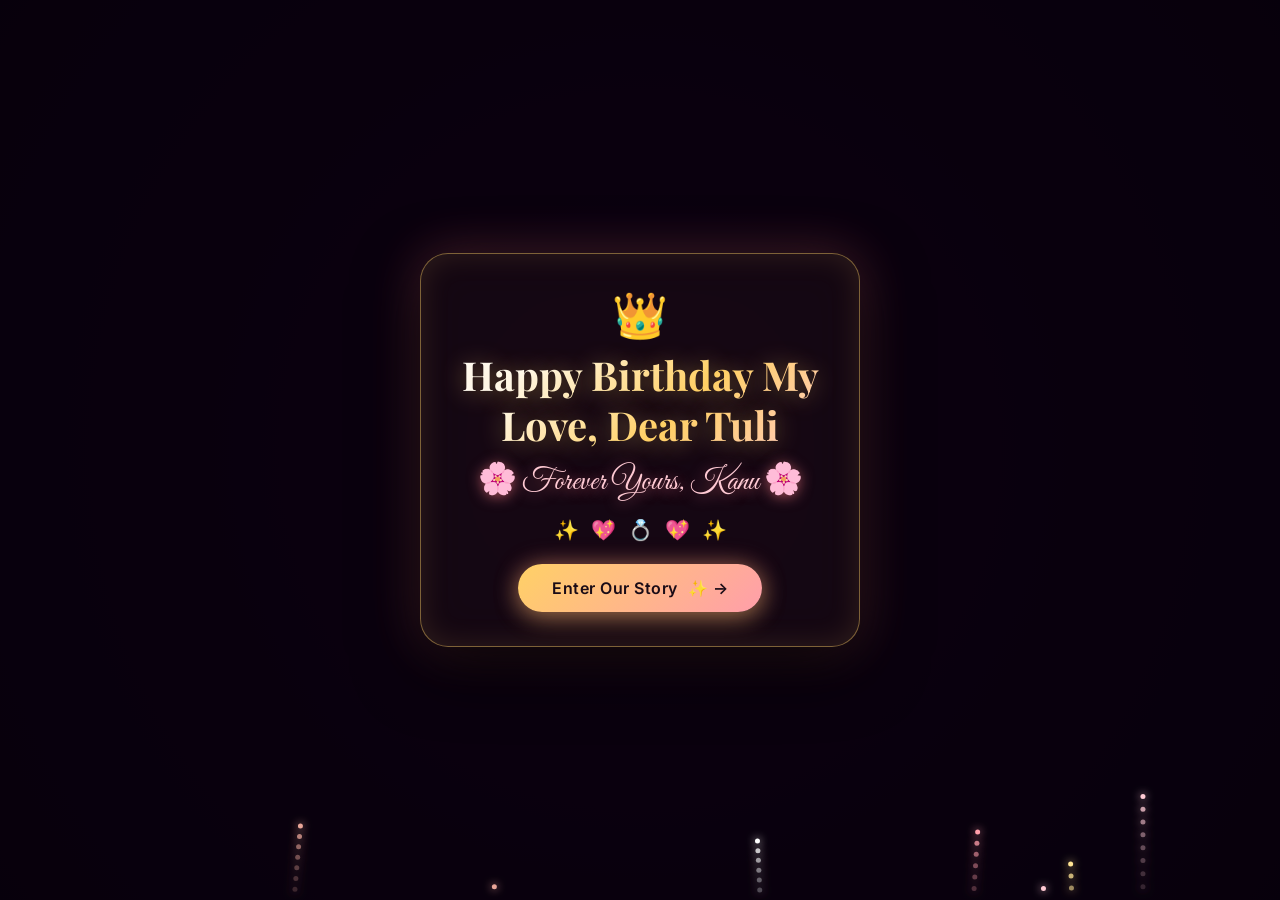
==== backup/latest_master_backup/index.html @ 22cd4eff "Complete luxury mobile-first birthday website for Tuli - Full-screen slides, face-aligned portraits," ====
<!DOCTYPE html>
<html lang="en">
<head>
  <meta charset="UTF-8" />
  <meta name="viewport" content="width=device-width, initial-scale=1.0, maximum-scale=1.0, user-scalable=no" />
  <title>Happy 24th Birthday, Tulsi! 💍✨ | Forever Yours, Kanu</title>
  <meta name="description" content="A royal, immersive celebration crafted with unconditional love by Kanu (Yogi) for his beautiful fiancée Tulsi (Tuli) on her 24th birthday." />

  <!-- Google Fonts: Editorial Luxury Typography -->
  <link rel="preconnect" href="https://fonts.googleapis.com" />
  <link rel="preconnect" href="https://fonts.gstatic.com" crossorigin />
  <link href="https://fonts.googleapis.com/css2?family=Cormorant+Garamond:ital,wght@0,400;0,600;0,700;1,400;1,600&family=Great+Vibes&family=Inter:wght@300;400;500;600;700&family=Playfair+Display:ital,wght@0,500;0,700;0,900;1,400;1,600&display=swap" rel="stylesheet" />

  <!-- Stylesheet -->
  <link rel="stylesheet" href="style.css" />
</head>
<body class="deck-mode">

  <!-- ===================================================================
       CINEMATIC FULL-SCREEN BACKGROUND PHOTO & VIGNETTE
       =================================================================== -->
  <div class="bg-fixed-backdrop" id="bgFixedBackdrop"></div>
  <div class="bg-vignette-overlay" aria-hidden="true"></div>

  <!-- ===================================================================
       CANVAS LAYERS: 3D WEBGL WORLD, AMBIENT ROSE PETALS & CONFETTI
       =================================================================== -->
  <canvas id="webglCanvas" aria-hidden="true"></canvas>
  <canvas id="ambientCanvas" aria-hidden="true"></canvas>
  <canvas id="confettiCanvas" aria-hidden="true"></canvas>

  <!-- ===================================================================
       FULL-SCREEN CINEMATIC INTRO: FIREWORKS, BALLOONS & BIRTHDAY MESSAGE
       (No touch interruption allowed during the grand animation)
       =================================================================== -->
  <div class="grand-intro-screen" id="grandIntroScreen">
    <canvas id="introFireworksCanvas" class="intro-fireworks-canvas"></canvas>
    
    <!-- Floating Soaring Fire Balloons -->
    <div class="intro-balloons-container" id="introBalloonsContainer"></div>

    <div class="intro-content-box" id="introContentBox">
      <div class="intro-crown-icon">👑</div>
      <h1 class="intro-main-title">Happy Birthday My Love, Dear Tuli</h1>
      <div class="intro-sub-title">🌸 Forever Yours, Kanu 🌸</div>
      <div class="intro-sparkle-row">
        <span>✨</span><span>💖</span><span>💍</span><span>💖</span><span>✨</span>
      </div>
      <button class="intro-enter-btn" id="introEnterBtn" title="Enter Our Love Story">
        <span>Enter Our Story</span>
        <span>✨ &rarr;</span>
      </button>
    </div>
  </div>

  <!-- Fluid Magnetic Cursor -->
  <div class="cursor-dot" id="cursorDot" aria-hidden="true"></div>
  <div class="cursor-ring" id="cursorRing" aria-hidden="true"></div>

  <!-- ===================================================================
       GLOBAL TOP BAR: BRANDING, MUSIC CONTROLLER & STORY PROGRESS
       =================================================================== -->
  <header class="luxury-top-bar">
    <!-- Story Progress Bar (Mobile & Desktop) -->
    <div class="story-progress-bar" id="storyProgressBar">
      <span class="story-segment active" data-index="0" title="Chapter 1"></span>
      <span class="story-segment" data-index="1" title="Chapter 2"></span>
      <span class="story-segment" data-index="2" title="Chapter 3"></span>
      <span class="story-segment" data-index="3" title="Chapter 4"></span>
      <span class="story-segment" data-index="4" title="Chapter 5"></span>
      <span class="story-segment" data-index="5" title="Chapter 6"></span>
      <span class="story-segment" data-index="6" title="Chapter 7"></span>
    </div>

    <div class="top-bar-left">
      <span class="royal-monogram">💍 T &bull; Y</span>
      <span class="top-bar-divider"></span>
      <span class="top-bar-title">Happy 24th Birthday, Tulsi</span>
    </div>

    <div class="top-bar-right">
      <!-- Music Pill Controller -->
      <button class="music-pill-btn" id="musicPillBtn" title="Play / Pause Birthday Melody" aria-label="Toggle background music">
        <span class="music-note-icon">🎵</span>
        <span class="music-pill-text" id="musicStatusText">Birthday Melody</span>
        <div class="sound-wave-bars" id="soundWaveBars">
          <span></span><span></span><span></span><span></span>
        </div>
      </button>
    </div>
  </header>

  <!-- ===================================================================
       DISCRETE DECK SLIDES (1 PAGE AT A TIME - AWWWARDS ARCHITECTURE)
       =================================================================== -->
  <main class="deck-viewport" id="deckViewport">

    <!-- ===============================================================
         SLIDE 1: 🌸 THE ROYAL BIRTHDAY ENTRANCE (HERO)
         =============================================================== -->
    <section class="deck-slide active" id="slide1" data-slide="0">

      <!-- Slide Main Card Container -->
      <div class="slide-content-card hero-card">
        
        <!-- Header Tag & Progress -->
        <div class="card-header-badge-row">
          <span class="chapter-tag">Chapter 01 &bull; Royal Entrance</span>
          <div class="balloon-progress-badge" id="balloonProgressBadge" title="Tap to see collected love notes">
            <span>🎈</span>
            <span id="balloonProgressLabel">Kanu's Secret Notes: <strong>0 / 6</strong></span>
          </div>
        </div>

        <!-- Big Editorial Headline -->
        <div class="hero-header-box">
          <h1 class="hero-title">
            Happy 24th Birthday, <span class="shimmer-text">Tulsi</span>!
          </h1>
          <div class="hero-cursive-subtitle">
            To My Beautiful Fiancée &bull; Forever Yours, Kanu 🌸
          </div>
        </div>

        <!-- Hero Split Grid -->
        <div class="hero-split-grid">
          <!-- Left Column: Visual Showcase (Royal Arched Portrait) -->
          <div class="hero-visual-column">
            <div class="royal-arch-showcase">
              <div class="royal-arch-aura"></div>
              <div class="royal-arch-frame" id="heroArchFrame" title="Tap to switch portrait">
                <img src="images/Engagment (2).jpeg" alt="Tulsi &amp; Yogi Engagement" class="royal-arch-img" id="heroArchImg" />
                <div class="royal-arch-sheen"></div>
                <div class="royal-arch-plaque">
                  <span class="arch-plaque-icon">💍</span>
                  <div class="arch-plaque-text">
                    <span class="arch-plaque-title" id="archPlaqueTitle">Two Souls, One Ring</span>
                    <span class="arch-plaque-sub" id="archPlaqueSub">Kanu &amp; Tuli &bull; Sacred Vow</span>
                  </div>
                </div>
              </div>
              <div class="hero-portrait-tabs" id="heroPortraitTabs">
                <button class="hero-ptab active" data-src="images/Engagment (2).jpeg" data-title="Two Souls, One Ring" data-sub="Kanu &amp; Tuli &bull; Sacred Vow">💍 The Ring</button>
                <button class="hero-ptab" data-src="images/Engagment.jpeg" data-title="The Moment She Said YES" data-sub="Sacred Vow &bull; Engagement">✨ Proposal</button>
                <button class="hero-ptab" data-src="images/_RRF6428-web.jpg" data-title="Queen of My Universe" data-sub="Tulsi &bull; Birthday Girl">👑 Queen Tuli</button>
              </div>
            </div>
          </div>

          <!-- Right Column: 6 Interactive Pop Balloons & Concise Dedication -->
          <div class="hero-text-column">
            <!-- 🎈 KANU'S 6 INTERACTIVE POP BALLOONS -->
            <div class="hero-balloons-showcase" id="heroBalloonsShowcase">
              <div class="balloons-banner-title">
                <span class="sparkle-star">✨</span>
                <span class="balloons-title-text">🎈 Tap Balloons to Reveal Kanu's Notes! 🎈</span>
                <span class="sparkle-star">✨</span>
              </div>
              
              <div class="balloons-deck-row" id="balloonsDeckRow">
                <div class="floating-balloon balloon-c1" data-id="1" data-msg="Bov Badhu love you bacchudi ❤️" title="Tap to pop balloon 1!">
                  <div class="balloon-body">
                    <span class="balloon-inner-icon">💖</span>
                    <span class="balloon-num">1</span>
                  </div>
                  <div class="balloon-knot"></div>
                  <div class="balloon-string"></div>
                  <span class="balloon-pop-tip">POP 🎈</span>
                </div>

                <div class="floating-balloon balloon-c2" data-id="2" data-msg="You are so special to me, my sweetest angel ✨" title="Tap to pop balloon 2!">
                  <div class="balloon-body">
                    <span class="balloon-inner-icon">✨</span>
                    <span class="balloon-num">2</span>
                  </div>
                  <div class="balloon-knot"></div>
                  <div class="balloon-string"></div>
                  <span class="balloon-pop-tip">POP 🎈</span>
                </div>

                <div class="floating-balloon balloon-c3" data-id="3" data-msg="My future wife, my greatest dream come true 💍" title="Tap to pop balloon 3!">
                  <div class="balloon-body">
                    <span class="balloon-inner-icon">💍</span>
                    <span class="balloon-num">3</span>
                  </div>
                  <div class="balloon-knot"></div>
                  <div class="balloon-string"></div>
                  <span class="balloon-pop-tip">POP 🎈</span>
                </div>

                <div class="floating-balloon balloon-c4" data-id="4" data-msg="Your smile is the most beautiful thing in the universe 🌸" title="Tap to pop balloon 4!">
                  <div class="balloon-body">
                    <span class="balloon-inner-icon">🌸</span>
                    <span class="balloon-num">4</span>
                  </div>
                  <div class="balloon-knot"></div>
                  <div class="balloon-string"></div>
                  <span class="balloon-pop-tip">POP 🎈</span>
                </div>

                <div class="floating-balloon balloon-c5" data-id="5" data-msg="Always by your side, holding your hand forever 🤝" title="Tap to pop balloon 5!">
                  <div class="balloon-body">
                    <span class="balloon-inner-icon">🤝</span>
                    <span class="balloon-num">5</span>
                  </div>
                  <div class="balloon-knot"></div>
                  <div class="balloon-string"></div>
                  <span class="balloon-pop-tip">POP 🎈</span>
                </div>

                <div class="floating-balloon balloon-c6" data-id="6" data-msg="Happy 24th Birthday my princess Tuli, forever yours Kanu 👑💖" title="Tap to pop balloon 6!">
                  <div class="balloon-body">
                    <span class="balloon-inner-icon">🎂</span>
                    <span class="balloon-num">6</span>
                  </div>
                  <div class="balloon-knot"></div>
                  <div class="balloon-string"></div>
                  <span class="balloon-pop-tip">POP 🎈</span>
                </div>
              </div>
            </div>

            <div class="hero-royal-pill">
              <span>👑 Celebrating 24 Radiant Years with Kanu ✨</span>
            </div>

            <!-- Single Clean Action Button -->
            <div class="hero-button-row">
              <button class="btn-primary-glow" id="startStoryBtn" data-goto="1">
                <span>Begin Our Journey</span>
                <span>🎬 &rarr;</span>
              </button>
            </div>
          </div>
        </div>

      </div>
    </section>

    <!-- ===============================================================
         SLIDE 2: 🎬 CINEMATIC LOVE REEL ("MUST WATCH")
         =============================================================== -->
    <section class="deck-slide" id="slide2" data-slide="1">
      <div class="slide-content-card cinema-card">
        
        <div class="card-header-badge-row">
          <span class="chapter-tag">Chapter 02 &bull; Must Watch</span>
          <span class="card-sub-tag">❤️ Special Film for Tuli</span>
        </div>

        <div class="cinema-header-box">
          <h2 class="section-title">Our Moments 🎬</h2>
          <div class="section-subtitle">A journey of two souls becoming one home</div>
        </div>

        <!-- Widescreen Cinema Reel Display -->
        <div class="cinema-projector">
          <!-- Story Progress Segments -->
          <div class="cinema-segments" id="cinemaSegments"></div>

          <!-- Slide Visual & Overlay -->
          <div class="cinema-screen" id="cinemaScreen">
            <img src="images/Engagment.jpeg" alt="Cinematic moment" class="cinema-img" id="cinemaImg" />
            <div class="cinema-overlay">
              <div class="cinema-tag" id="cinemaTag">Chapter I • The Sacred Promise 💍</div>
              <h3 class="cinema-headline" id="cinemaHeading">The Moment She Said YES!</h3>
              <p class="cinema-caption" id="cinemaDesc">The moment she said YES to forever.</p>
            </div>
            <!-- Click zones for skip -->
            <div class="cinema-click-zone left" id="cinemaPrevZone" title="Previous photo"></div>
            <div class="cinema-click-zone right" id="cinemaNextZone" title="Next photo"></div>
          </div>

          <!-- Reel Bottom Controls -->
          <div class="cinema-controls">
            <button class="cinema-btn" id="cinemaPrevBtn" aria-label="Previous">&larr; Previous</button>
            <button class="cinema-btn play-btn" id="cinemaPlayBtn">▶ Play</button>
            <button class="cinema-btn" id="cinemaNextBtn" aria-label="Next">Next &rarr;</button>
          </div>
        </div>

        <div style="margin-top: 18px; text-align: center;">
          <button class="btn-primary-glow" data-goto="2">
            <span>Continue to The Sacred Vow</span>
            <span>💍 &rarr;</span>
          </button>
        </div>

      </div>
    </section>

    <!-- ===============================================================
         SLIDE 3: 💍 THE SACRED VOW & PROPOSAL
         =============================================================== -->
    <section class="deck-slide" id="slide3" data-slide="2">
      <div class="slide-content-card vow-card">
        
        <div class="card-header-badge-row">
          <span class="chapter-tag">Chapter 03 &bull; The Sacred Vow</span>
          <span class="card-sub-tag">💍 Eternal Promise</span>
        </div>

        <div class="vow-split-grid">
          <!-- Left Column: Story Prose -->
          <div class="vow-story-col">
            <h2 class="section-title">A Sacred Vow 💍</h2>
            <div class="section-subtitle">Written for my future wife</div>
            
            <p class="vow-prose">
              The day I slid that ring onto your finger was my solemn promise to love, protect, and cherish you through all of eternity.
            </p>

            <div class="vow-quote-pill">
              &ldquo;Two souls, one heart. Soon my wife.&rdquo;
            </div>

            <div style="margin-top: 22px;">
              <button class="btn-primary-glow" data-goto="3">
                <span>Explore 39 Curated Memories</span>
                <span>📸 &rarr;</span>
              </button>
            </div>
          </div>

          <!-- Right Column: Highlight Card -->
          <div class="vow-visual-col">
            <div class="vow-photo-frame">
              <img src="images/Engagment (2).jpeg" alt="Engagement ring vow" class="vow-img" />
              <div class="vow-stamp-seal">💍</div>
              <div class="vow-badge-text">Forever Sealed &bull; Yogi &amp; Tulsi</div>
            </div>
          </div>
        </div>

      </div>
    </section>

    <!-- ===============================================================
         SLIDE 4: 📸 OUR CURATED POLAROID ALBUM (EXACT VERIFIED PHOTOS)
         =============================================================== -->
    <section class="deck-slide" id="slide4" data-slide="3">
      <div class="slide-content-card gallery-card">
        
        <div class="card-header-badge-row">
          <span class="chapter-tag">Chapter 04 &bull; Treasured Memories</span>
          <span class="card-sub-tag">📸 39 Beautiful Moments</span>
        </div>

        <div class="gallery-header-box">
          <h2 class="section-title">A Lifetime of Smiles With You 💕</h2>
          <div class="section-subtitle">Every candid giggle, sunset walk, and cozy date captured forever</div>
        </div>

        <!-- Filter Pills -->
        <div class="gallery-filter-tabs">
          <button class="gallery-tab active" data-filter="all">All Memories (39)</button>
          <button class="gallery-tab" data-filter="engagement">Engagement 💍 (2)</button>
          <button class="gallery-tab" data-filter="dates">Dates ☕ (7)</button>
          <button class="gallery-tab" data-filter="photoshoot">Portraits 👑 (8)</button>
          <button class="gallery-tab" data-filter="candids">Candids 🌸 (22)</button>
        </div>

        <!-- Masonry Grid with Custom Sleek Scrollbar -->
        <div class="polaroid-deck-grid" id="polaroidDeckGrid">
          <!-- Dynamically populated by JS from verified photo dataset -->
        </div>

        <div style="margin-top: 18px; text-align: center;">
          <button class="btn-primary-glow" data-goto="4">
            <span>24 Reasons Why I Love You</span>
            <span>💖 &rarr;</span>
          </button>
        </div>

      </div>
    </section>

    <!-- ===============================================================
         SLIDE 5: 💖 24 REASONS WHY I LOVE YOU (INTERACTIVE DECK)
         =============================================================== -->
    <section class="deck-slide" id="slide5" data-slide="4">
      <div class="slide-content-card reasons-card">
        
        <div class="card-header-badge-row">
          <span class="chapter-tag">Chapter 05 &bull; 24 Reasons</span>
          <span class="card-sub-tag">💖 One For Every Year</span>
        </div>

        <div class="reasons-header-box">
          <h2 class="section-title">24 Reasons Why I Adore You, Tulsi 🌸</h2>
          <div class="section-subtitle">Swipe or tap to explore each sweet reason</div>
        </div>

        <!-- Interactive 3D Card Stack -->
        <div class="reason-card-container">
          <div class="reason-flip-card" id="reasonFlipCard">
            <div class="reason-card-inner">
              <div class="reason-counter-pill" id="reasonCounterPill">Reason 01 / 24</div>
              <div class="reason-icon-display" id="reasonIconDisplay">🌸</div>
              <h3 class="reason-title-display" id="reasonTitleDisplay">Your Pure, Radiant Heart</h3>
              <p class="reason-desc-display" id="reasonDescDisplay">
                The way you care for the people around you with zero pretension and pure kindness melts me completely every single day.
              </p>
              <div class="reason-quote-footer" id="reasonQuoteFooter">— Kanu loves this about you ❤️</div>
            </div>
          </div>
        </div>

        <!-- Card Deck Controls -->
        <div class="reason-nav-row">
          <button class="cinema-btn" id="prevReasonBtn">&larr; Previous Reason</button>
          <div class="reason-dots-track" id="reasonDotsTrack"></div>
          <button class="cinema-btn" id="nextReasonBtn">Next Reason &rarr;</button>
        </div>

        <div style="margin-top: 18px; text-align: center;">
          <button class="btn-primary-glow" data-goto="5">
            <span>Make a Birthday Wish</span>
            <span>🎂 &rarr;</span>
          </button>
        </div>

      </div>
    </section>

    <!-- ===============================================================
         SLIDE 6: 🎂 BIRTHDAY TRADITION & MAKE A WISH
         =============================================================== -->
    <section class="deck-slide" id="slide6" data-slide="5">
      <div class="slide-content-card cake-card">
        
        <div class="card-header-badge-row">
          <span class="chapter-tag">Chapter 06 &bull; Birthday Tradition</span>
          <span class="card-sub-tag">🎂 Make A Wish</span>
        </div>

        <div class="cake-header-box">
          <h2 class="section-title">Make a Birthday Wish, Tuli! 🎂✨</h2>
          <div class="section-subtitle">Close your eyes, make the sweetest wish in your heart, and tap the candles to blow them out!</div>
        </div>

        <!-- Interactive Royal Illustrated 3D Birthday Cake -->
        <div class="cake-interactive-stage" id="cakeStage" title="Tap candles to blow them out!">
          <svg viewBox="0 0 280 260" class="royal-cake-svg">
            <defs>
              <linearGradient id="goldPlateGrad" x1="0%" y1="0%" x2="100%" y2="0%">
                <stop offset="0%" stop-color="#C59B27"/>
                <stop offset="50%" stop-color="#FFD166"/>
                <stop offset="100%" stop-color="#C59B27"/>
              </linearGradient>
              <linearGradient id="tierBottomGrad" x1="0%" y1="0%" x2="0%" y2="100%">
                <stop offset="0%" stop-color="#FFCAD4"/>
                <stop offset="20%" stop-color="#FF9EAA"/>
                <stop offset="100%" stop-color="#FF7B89"/>
              </linearGradient>
              <linearGradient id="tierTopGrad" x1="0%" y1="0%" x2="0%" y2="100%">
                <stop offset="0%" stop-color="#FFFDF9"/>
                <stop offset="30%" stop-color="#FFF0EB"/>
                <stop offset="100%" stop-color="#FFCAD4"/>
              </linearGradient>
              <radialGradient id="candleGlow" cx="50%" cy="50%" r="50%">
                <stop offset="0%" stop-color="#FFD166" stop-opacity="1"/>
                <stop offset="50%" stop-color="#FF7B89" stop-opacity="0.6"/>
                <stop offset="100%" stop-color="#FF7B89" stop-opacity="0"/>
              </radialGradient>
              <linearGradient id="flameGrad" x1="0%" y1="100%" x2="0%" y2="0%">
                <stop offset="0%" stop-color="#D92E4E"/>
                <stop offset="40%" stop-color="#FF7B89"/>
                <stop offset="80%" stop-color="#FFD166"/>
                <stop offset="100%" stop-color="#FFF"/>
              </linearGradient>
            </defs>

            <!-- Golden Serving Platter (Bottom) -->
            <ellipse cx="140" cy="235" rx="125" ry="18" fill="url(#goldPlateGrad)"/>
            <ellipse cx="140" cy="232" rx="118" ry="14" fill="#FFE494"/>
            <ellipse cx="140" cy="230" rx="115" ry="12" fill="#E6BA38"/>

            <!-- Bottom Tier Shadow & Cylinder Body -->
            <path d="M45,170 C45,185 85,200 140,200 C195,200 235,185 235,170 L235,215 C235,228 195,238 140,238 C85,238 45,228 45,215 Z" fill="#D95C6B"/>
            <path d="M45,160 C45,175 85,190 140,190 C195,190 235,175 235,160 L235,210 C235,225 195,235 140,235 C85,235 45,225 45,210 Z" fill="url(#tierBottomGrad)"/>
            <ellipse cx="140" cy="160" rx="95" ry="22" fill="#FFE5DA"/>

            <!-- Bottom Tier Cream Drips & Gold Pearls -->
            <path d="M45,165 Q60,185 75,165 Q90,190 105,165 Q125,195 140,165 Q155,195 175,165 Q190,190 205,165 Q220,185 235,165" fill="none" stroke="#FFF" stroke-width="4" stroke-linecap="round"/>
            <circle cx="55" cy="180" r="3" fill="#FFD166"/>
            <circle cx="85" cy="188" r="3" fill="#FFD166"/>
            <circle cx="115" cy="192" r="3" fill="#FFD166"/>
            <circle cx="140" cy="194" r="3.5" fill="#FFD166"/>
            <circle cx="165" cy="192" r="3" fill="#FFD166"/>
            <circle cx="195" cy="188" r="3" fill="#FFD166"/>
            <circle cx="225" cy="180" r="3" fill="#FFD166"/>

            <!-- Top Tier Body -->
            <path d="M75,105 C75,118 104,130 140,130 C176,130 205,118 205,105 L205,150 C205,162 176,172 140,172 C104,172 75,162 75,150 Z" fill="#E8A598"/>
            <path d="M75,95 C75,108 104,120 140,120 C176,120 205,108 205,95 L205,145 C205,158 176,168 140,168 C104,168 75,158 75,145 Z" fill="url(#tierTopGrad)"/>
            <ellipse cx="140" cy="95" rx="65" ry="18" fill="#FFFDF9"/>

            <!-- Top Tier Cream Frosting Drips -->
            <path d="M75,100 Q90,118 105,100 Q120,122 140,100 Q160,122 175,100 Q190,118 205,100" fill="none" stroke="#FF7B89" stroke-width="3" stroke-linecap="round"/>

            <!-- Strawberries & Roses on Top -->
            <circle cx="105" cy="92" r="6" fill="#D92E4E"/>
            <circle cx="175" cy="92" r="6" fill="#D92E4E"/>
            <circle cx="140" cy="96" r="7" fill="#FF7B89"/>

            <!-- 3 Glowing Candles -->
            <!-- Left Candle -->
            <rect x="105" y="48" width="8" height="42" rx="3" fill="#FFE5DA" stroke="#FF7B89" stroke-width="1"/>
            <path d="M106,58 L112,54 M106,68 L112,64 M106,78 L112,74" stroke="#FF7B89" stroke-width="1.5"/>
            <line x1="109" y1="48" x2="109" y2="40" stroke="#333" stroke-width="1.5"/>

            <!-- Middle Candle -->
            <rect x="136" y="42" width="8" height="48" rx="3" fill="#FFE5DA" stroke="#FFD166" stroke-width="1"/>
            <path d="M137,54 L143,50 M137,64 L143,60 M137,74 L143,70 M137,84 L143,80" stroke="#FFD166" stroke-width="1.5"/>
            <line x1="140" y1="42" x2="140" y2="34" stroke="#333" stroke-width="1.5"/>

            <!-- Right Candle -->
            <rect x="167" y="48" width="8" height="42" rx="3" fill="#FFE5DA" stroke="#FF7B89" stroke-width="1"/>
            <path d="M168,58 L174,54 M168,68 L174,64 M168,78 L174,74" stroke="#FF7B89" stroke-width="1.5"/>
            <line x1="171" y1="48" x2="171" y2="40" stroke="#333" stroke-width="1.5"/>

            <!-- Flickering Candle Flames with Golden Halos -->
            <g class="candle-flame-group" id="flame1">
              <ellipse cx="109" cy="28" rx="14" ry="18" fill="url(#candleGlow)"/>
              <path d="M109,14 C115,24 117,30 115,35 C113,40 105,40 103,35 C101,30 105,24 109,14 Z" fill="url(#flameGrad)"/>
              <ellipse cx="109" cy="33" rx="2.5" ry="4" fill="#FFF"/>
            </g>

            <g class="candle-flame-group" id="flame2">
              <ellipse cx="140" cy="22" rx="16" ry="20" fill="url(#candleGlow)"/>
              <path d="M140,6 C147,17 149,24 147,29 C145,34 135,34 133,29 C131,24 135,17 140,6 Z" fill="url(#flameGrad)"/>
              <ellipse cx="140" cy="27" rx="3" ry="5" fill="#FFF"/>
            </g>

            <g class="candle-flame-group" id="flame3">
              <ellipse cx="171" cy="28" rx="14" ry="18" fill="url(#candleGlow)"/>
              <path d="M171,14 C177,24 179,30 177,35 C175,40 167,40 165,35 C163,30 167,24 171,14 Z" fill="url(#flameGrad)"/>
              <ellipse cx="171" cy="33" rx="2.5" ry="4" fill="#FFF"/>
            </g>
          </svg>
        </div>

        <!-- Unlocked Wish Banner -->
        <div class="wish-reveal-box" id="wishRevealBox">
          <h3 class="wish-congrats-title">🎉 HAPPY 24TH BIRTHDAY, MY PRINCESS! 🎉</h3>
          <p class="wish-congrats-text">
            May every dream, prayer, and secret wish you made today blossom into reality. Kanu will be standing right by your side celebrating every step of your journey! 🌟💖
          </p>
          <div style="margin-top: 14px; text-align: center;">
            <button class="btn-royal-rose" id="relightCandlesBtn" title="Relight the candles to make another wish!">
              <span>✨ Relight Candles &amp; Make Another Wish 🎂</span>
            </button>
          </div>
        </div>

        <div style="margin-top: 24px; text-align: center;">
          <button class="btn-primary-glow" data-goto="6">
            <span>Read Kanu's Personal Letter &rarr;</span>
          </button>
        </div>

      </div>
    </section>

    <!-- ===============================================================
         SLIDE 7: 💌 THE ROYAL WAX-SEALED LETTER
         =============================================================== -->
    <section class="deck-slide" id="slide7" data-slide="6">
      <div class="slide-content-card letter-card">
        
        <div class="card-header-badge-row">
          <span class="chapter-tag">Chapter 07 &bull; Forever Love</span>
          <span class="card-sub-tag">💍 Sealed for Tulsi</span>
        </div>

        <!-- Royal Interactive 3D Envelope Wrapper -->
        <div class="royal-envelope-stage" id="royalEnvelopeStage">
          
          <!-- Closed Envelope with Wax Seal -->
          <div class="envelope-sealed-view" id="envelopeSealedView">
            <div class="envelope-pocket">
              <div class="envelope-top-flap"></div>
              <div class="wax-seal-button" id="waxSealButton" title="Tap seal to open Kanu's letter!">
                <span class="wax-ring-icon">💍</span>
              </div>
            </div>
            <h3 class="envelope-hint-title">A Sealed Royal Letter From Kanu</h3>
            <div class="envelope-hint-sub">For My Sweetest Tulsi (Tuli) 🌸</div>
            <p class="envelope-hint-cta">✨ Tap the Wax Seal to Open &amp; Unfold ✨</p>
          </div>

          <!-- Unfolded Letter Parchment -->
          <div class="envelope-unfolded-view" id="envelopeUnfoldedView">
            <div class="letter-parchment-sheet">
              <div class="parchment-stamp">💍</div>

              <h2 class="parchment-salutation">My Dearest Tuli (My Future Wife), 🌸</h2>

              <div class="parchment-body">
                <p>
                  Today, on your <strong>24th birthday</strong>, my heart overflows with gratitude. From the quiet smiles we share to the late-night talks that make hours feel like minutes—loving you is the sweetest blessing of my life.
                </p>
                <p>
                  Calling you my <strong>fiancée</strong> and soon my wife is my greatest joy. I promise to protect your smile, cherish your heart, and walk beside you through every sunrise of this life.
                </p>
                <p>
                  May this 24th year bring you boundless happiness, peace, and every bit of magic your beautiful soul deserves.
                </p>
              </div>

              <div class="parchment-sign-off">Forever &amp; unconditionally yours,</div>
              <div class="parchment-signature">Your Kanu ❤️ (Yogi)</div>

              <!-- Interactive Actions inside Letter -->
              <div class="letter-actions-dock">
                <button class="btn-royal-kisses" id="sendKissesBtn">
                  <span>Send Love &amp; Kisses to Kanu</span>
                  <span>💋💖</span>
                </button>
                <div class="kisses-tally" id="kissesTally">Tap to send sweet kisses to Kanu!</div>
              </div>

              <div style="margin-top: 18px; text-align: center;">
                <button class="btn-reseal-ghost" id="resealEnvelopeBtn">
                  <span>💌 Close &amp; Re-seal in Envelope</span>
                </button>
              </div>
            </div>

            <!-- Sleek Footer Tribute -->
            <footer class="letter-footer-quote">
              <div class="quote-cursive">"In a sea of people, my eyes will always search for you."</div>
              <p class="quote-author">Crafted with unconditional love by <strong>Kanu (Yogi)</strong> for his precious fiancée <strong>Tuli (Tulsi)</strong> 💍❤️</p>
            </footer>
          </div>

        </div>

      </div>
    </section>

  </main>

  <!-- ===================================================================
       FLOATING NAVIGATION DOCK (CENTERED, NON-OVERLAPPING)
       =================================================================== -->
  <nav class="luxury-nav-dock" id="luxuryNavDock" aria-label="Slide navigation">
    <button class="nav-dock-arrow" id="navPrevBtn" aria-label="Previous chapter">&#10094;</button>
    <div class="nav-dock-center">
      <span class="nav-dock-chapter-pill" id="navChapterPill">Chapter 01 &bull; Royal Entrance</span>
      <div class="nav-dock-dots" id="navDockDots">
        <span class="dock-dot active" data-index="0" title="Chapter 1"></span>
        <span class="dock-dot" data-index="1" title="Chapter 2"></span>
        <span class="dock-dot" data-index="2" title="Chapter 3"></span>
        <span class="dock-dot" data-index="3" title="Chapter 4"></span>
        <span class="dock-dot" data-index="4" title="Chapter 5"></span>
        <span class="dock-dot" data-index="5" title="Chapter 6"></span>
        <span class="dock-dot" data-index="6" title="Chapter 7"></span>
      </div>
    </div>
    <button class="plushie-dock-cuddle-btn" id="plushieCuddleBtn" title="Make Kanu Bear &amp; Tuli Bunny cuddle!">
      <span>🧸 Hug 🐰</span>
    </button>
    <button class="nav-dock-arrow" id="navNextBtn" aria-label="Next chapter">&#10095;</button>
  </nav>

  <!-- ===================================================================
       ADORABLE ANIMATED PLUSHIES: KANU BEAR 🧸 & TULI BUNNY 🐰
       (Cleanly placed in bottom-left and bottom-right corners - zero dock overlap)
       =================================================================== -->
  <aside class="plushies-dock" id="plushiesDock" aria-label="Teddy plushie companions">
    
    <!-- Kanu Bear (Left Corner) -->
    <div class="plushie-corner left-corner" id="plushieKanu" title="Tap Kanu Bear for love hugs! 🧸">
      <div class="plushie-speech-box" id="kanuSpeech">Bov Badhu love you bacchudi! 🧸❤️</div>
      <div class="plushie-svg-container">
        <svg viewBox="0 0 100 100" class="plushie-svg">
          <defs>
            <radialGradient id="bearSkin" cx="40%" cy="35%" r="60%">
              <stop offset="0%" stop-color="#E5AF78"/>
              <stop offset="70%" stop-color="#C58548"/>
              <stop offset="100%" stop-color="#995D28"/>
            </radialGradient>
            <radialGradient id="bearMuzzle" cx="50%" cy="40%" r="50%">
              <stop offset="0%" stop-color="#FFF3E0"/>
              <stop offset="100%" stop-color="#F5D6B4"/>
            </radialGradient>
            <radialGradient id="bearHeart" cx="35%" cy="35%" r="65%">
              <stop offset="0%" stop-color="#FF7B89"/>
              <stop offset="100%" stop-color="#D92E4E"/>
            </radialGradient>
          </defs>
          <circle cx="28" cy="24" r="14" fill="url(#bearSkin)"/>
          <circle cx="28" cy="24" r="8" fill="#FFCAD4"/>
          <circle cx="72" cy="24" r="14" fill="url(#bearSkin)"/>
          <circle cx="72" cy="24" r="8" fill="#FFCAD4"/>
          <ellipse cx="50" cy="74" rx="28" ry="24" fill="url(#bearSkin)"/>
          <ellipse cx="50" cy="74" rx="18" ry="16" fill="#FCE8D5"/>
          <circle cx="50" cy="45" r="28" fill="url(#bearSkin)"/>
          <ellipse cx="32" cy="52" rx="5" ry="3" fill="#FF7B89" opacity="0.6"/>
          <ellipse cx="68" cy="52" rx="5" ry="3" fill="#FF7B89" opacity="0.6"/>
          <ellipse cx="50" cy="54" rx="14" ry="10" fill="url(#bearMuzzle)"/>
          <polygon points="50,48 45,53 55,53" fill="#4A2E18"/>
          <path d="M47,54 Q50,58 53,54" stroke="#4A2E18" stroke-width="2" fill="none" stroke-linecap="round"/>
          <circle cx="38" cy="42" r="4" fill="#2B180A"/>
          <circle cx="36.5" cy="40.5" r="1.5" fill="#FFF"/>
          <circle cx="62" cy="42" r="4" fill="#2B180A"/>
          <circle cx="60.5" cy="40.5" r="1.5" fill="#FFF"/>
          <!-- Bowtie -->
          <polygon points="43,65 50,67 43,69" fill="#E63946"/>
          <polygon points="57,65 50,67 57,69" fill="#E63946"/>
          <circle cx="50" cy="67" r="3" fill="#B81D2E"/>
          <!-- Paws Holding Heart -->
          <circle cx="34" cy="75" r="7" fill="url(#bearSkin)"/>
          <circle cx="66" cy="75" r="7" fill="url(#bearSkin)"/>
          <path d="M50,70 C47,66 42,66 42,70 C42,74 50,78 50,78 C50,78 58,74 58,70 C58,66 53,66 50,70 Z" fill="url(#bearHeart)"/>
        </svg>
      </div>
      <div class="plushie-tag">🧸 Kanu Bear</div>
    </div>

    <!-- Tuli Bunny (Right Corner) -->
    <div class="plushie-corner right-corner" id="plushieTuli" title="Tap Tuli Bunny for flower giggles! 🐰">
      <div class="plushie-speech-box" id="tuliSpeech">My sweetest Kanu! 🐰🌸</div>
      <div class="plushie-svg-container">
        <svg viewBox="0 0 100 100" class="plushie-svg">
          <defs>
            <radialGradient id="bunnySkin" cx="40%" cy="35%" r="60%">
              <stop offset="0%" stop-color="#FFF6F8"/>
              <stop offset="80%" stop-color="#FFE4EB"/>
              <stop offset="100%" stop-color="#F7C5D2"/>
            </radialGradient>
            <radialGradient id="bunnyEar" cx="50%" cy="30%" r="60%">
              <stop offset="0%" stop-color="#FFCAD4"/>
              <stop offset="100%" stop-color="#F28B9F"/>
            </radialGradient>
          </defs>
          <ellipse cx="36" cy="18" rx="8" ry="20" fill="url(#bunnySkin)" transform="rotate(-10 36 18)"/>
          <ellipse cx="36" cy="18" rx="4.5" ry="14" fill="url(#bunnyEar)" transform="rotate(-10 36 18)"/>
          <ellipse cx="64" cy="18" rx="8" ry="20" fill="url(#bunnySkin)" transform="rotate(10 64 18)"/>
          <ellipse cx="64" cy="18" rx="4.5" ry="14" fill="url(#bunnyEar)" transform="rotate(10 64 18)"/>
          <!-- Daisy Flower Crown -->
          <circle cx="50" cy="27" r="4" fill="#FFD166"/>
          <circle cx="45" cy="26" r="3" fill="#FFF"/>
          <circle cx="55" cy="26" r="3" fill="#FFF"/>
          <circle cx="48" cy="23" r="3" fill="#FFF"/>
          <circle cx="52" cy="23" r="3" fill="#FFF"/>
          <ellipse cx="50" cy="75" rx="26" ry="22" fill="url(#bunnySkin)"/>
          <ellipse cx="50" cy="76" rx="16" ry="14" fill="#FFFFFF"/>
          <circle cx="50" cy="46" r="26" fill="url(#bunnySkin)"/>
          <ellipse cx="33" cy="53" rx="6" ry="3.5" fill="#FF7B89" opacity="0.65"/>
          <ellipse cx="67" cy="53" rx="6" ry="3.5" fill="#FF7B89" opacity="0.65"/>
          <polygon points="50,50 47,53 53,53" fill="#FF7B89"/>
          <path d="M47,54 Q50,57 53,54" stroke="#D92E4E" stroke-width="1.8" fill="none" stroke-linecap="round"/>
          <circle cx="39" cy="44" r="3.8" fill="#3D1C28"/>
          <circle cx="38" cy="42.5" r="1.4" fill="#FFF"/>
          <circle cx="61" cy="44" r="3.8" fill="#3D1C28"/>
          <circle cx="60" cy="42.5" r="1.4" fill="#FFF"/>
          <!-- Paws Holding Flower -->
          <circle cx="36" cy="73" r="6" fill="url(#bunnySkin)"/>
          <circle cx="64" cy="73" r="6" fill="url(#bunnySkin)"/>
          <circle cx="50" cy="71" r="5" fill="#FF7B89"/>
          <circle cx="50" cy="71" r="2.5" fill="#FFE494"/>
        </svg>
      </div>
      <div class="plushie-tag">🐰 Tuli Bunny</div>
    </div>

  </aside>

  <!-- ===================================================================
       TOAST BANNER: 24 ROSES GIFT NOTIFICATION
       =================================================================== -->
  <div class="rose-toast-pill" id="roseToastPill">
    🌹 24 Royal Roses Gifted to My Sweet Tulsi! 💐✨
  </div>

  <!-- ===================================================================
       MODAL: BALLOON SECRET LOVE NOTE MODAL
       =================================================================== -->
  <div class="luxury-modal" id="balloonNoteModal" role="dialog" aria-modal="true" aria-hidden="true">
    <div class="modal-card">
      <button class="modal-close-btn" id="balloonModalCloseBtn" aria-label="Close">&times;</button>
      <div class="modal-stamp-icon">💌</div>
      <span class="modal-pre-title">Secret Message From Kanu</span>
      <h3 class="modal-message-quote" id="balloonModalQuote">"Bov Badhu love you bacchudi ❤️"</h3>
      <div class="modal-sign">— Forever &amp; Always, Your Kanu 💍</div>
      <div style="margin-top: 18px;">
        <button class="btn-primary-glow" id="balloonModalCollectBtn">
          <span>Keep in My Heart 💕</span>
        </button>
      </div>
    </div>
  </div>

  <!-- ===================================================================
       MODAL: ALL 6 NOTES UNLOCKED CELEBRATION
       =================================================================== -->
  <div class="luxury-modal" id="grandUnlockModal" role="dialog" aria-modal="true" aria-hidden="true">
    <div class="modal-card grand-unlock-card">
      <button class="modal-close-btn" id="grandUnlockCloseBtn" aria-label="Close">&times;</button>
      <div class="grand-trophy-icon">👑💍💖</div>
      <h2 class="grand-celebration-title">🎉 ALL 6 LOVE NOTES UNLOCKED! 🎉</h2>
      <p class="grand-celebration-lead">
        Tuli, every single balloon carries a piece of Kanu's soul. You are my greatest blessing, my fiancée, and my forever queen!
      </p>
      <div class="unlocked-notes-list" id="unlockedNotesList"></div>
      <div style="margin-top: 20px;">
        <button class="btn-royal-rose" id="respawnBalloonsBtn">
          <span>🎈 Release Fresh Balloons to Pop Again!</span>
        </button>
      </div>
    </div>
  </div>

  <!-- ===================================================================
       MODAL: FULLSCREEN CINEMATIC LIGHTBOX
       =================================================================== -->
  <div class="lightbox-overlay" id="lightboxOverlay" role="dialog" aria-modal="true" aria-hidden="true">
    <div class="lightbox-stage">
      <button class="lightbox-close" id="lightboxCloseBtn" aria-label="Close">&times;</button>
      <button class="lightbox-arrow prev" id="lightboxPrevBtn" aria-label="Previous">&#10094;</button>
      <button class="lightbox-arrow next" id="lightboxNextBtn" aria-label="Next">&#10095;</button>
      <div class="lightbox-counter" id="lightboxCounter">Photo 1 of 39</div>
      <div class="lightbox-frame">
        <img src="" alt="Enlarged memory" id="lightboxFrameImg" />
      </div>
      <div class="lightbox-caption-dock">
        <div class="lightbox-caption" id="lightboxCaption"></div>
        <button class="lightbox-love-action-btn" id="lightboxHeartBtn" title="Send love to this memory">💖 Love Memory</button>
      </div>
    </div>
  </div>

  <!-- Tech Engine Stack -->
  <script src="lib/three.min.js"></script>
  <script src="lib/gsap.min.js"></script>
  <script src="three-world.js"></script>
  <script src="app.js"></script>
</body>
</html>
---- backup/latest_master_backup/style.css ----
/* ===================================================================
   TULI'S 24TH BIRTHDAY CELEBRATION — AWWWARDS LUXURY DESIGN SYSTEM
   Inspired by La Revoltosa (larevoltosa.es) & Editorial High-Art WebGL
   Dedicated with unconditional love from Kanu (Yogi) to Tulsi (Tuli) 💍
   =================================================================== */

/* -------------------------------------------------------------
   1. DESIGN TOKENS & ROOT VARIABLES
   ------------------------------------------------------------- */
:root {
  /* Color Palette */
  --bg-deep-obsidian: #0A0410;
  --bg-velvet-plum: #150722;
  --bg-royal-wine: #260C38;
  
  --color-gold-bright: #FFD166;
  --color-gold-pale: #FFE494;
  --color-gold-deep: #D4A373;

  --color-rose-primary: #FF7B89;
  --color-rose-soft: #FFCAD4;
  --color-rose-deep: #B82E47;

  --color-peach-light: #FFF0EB;
  --color-lilac-accent: #C77DFF;
  --color-lilac-deep: #5A189A;

  --text-primary: #FFFFFF;
  --text-secondary: rgba(255, 255, 255, 0.88);
  --text-muted: rgba(255, 255, 255, 0.65);

  /* Typography */
  --font-serif: 'Playfair Display', Georgia, serif;
  --font-display-italic: 'Cormorant Garamond', Georgia, serif;
  --font-sans: 'Inter', -apple-system, BlinkMacSystemFont, 'Segoe UI', Roboto, sans-serif;
  --font-cursive: 'Great Vibes', cursive;

  /* Glassmorphism & Radii (Translucent to showcase the romantic background photo) */
  --glass-bg: linear-gradient(135deg, rgba(26, 10, 36, 0.62) 0%, rgba(14, 5, 20, 0.74) 100%);
  --glass-border: 1.5px solid rgba(255, 209, 102, 0.35);
  --glass-border-soft: 1px solid rgba(255, 255, 255, 0.18);
  --glass-shadow: 0 30px 80px rgba(0, 0, 0, 0.75), inset 0 1px 0 rgba(255, 255, 255, 0.22);
  
  --radius-sm: 8px;
  --radius-md: 16px;
  --radius-lg: 24px;
  --radius-xl: 32px;
  --radius-full: 9999px;

  /* Easing */
  --ease-out-expo: cubic-bezier(0.16, 1, 0.3, 1);
  --ease-elastic: cubic-bezier(0.175, 0.885, 0.32, 1.275);
}

/* -------------------------------------------------------------
   2. GLOBAL RESET & FOUNDATION
   ------------------------------------------------------------- */
*, *::before, *::after {
  margin: 0;
  padding: 0;
  box-sizing: border-box;
}

html {
  background-color: #0A0410;
}

body {
  width: 100vw;
  height: 100vh;
  overflow: hidden;
  background: transparent !important;
  color: var(--text-primary);
  font-family: var(--font-sans);
  -webkit-font-smoothing: antialiased;
  -moz-osx-font-smoothing: grayscale;
  user-select: none;
}

/* ===================================================================
   CINEMATIC FULL-SCREEN BACKGROUND PHOTO & ROMANTIC VIGNETTE
   =================================================================== */
.bg-fixed-backdrop {
  position: fixed;
  inset: 0;
  width: 100vw;
  height: 100vh;
  z-index: 0;
  background-image: 
    linear-gradient(180deg, 
      rgba(12, 4, 18, 0.15) 0%, 
      rgba(18, 6, 26, 0.22) 35%, 
      rgba(12, 4, 18, 0.55) 100%
    ),
    url('images/bg-main.jpg');
  background-size: cover;
  background-position: center 22%;
  background-repeat: no-repeat;
  filter: saturate(1.18) contrast(1.06);
  animation: bgCinematicFloat 28s ease-in-out infinite alternate;
  pointer-events: none;
}

@keyframes bgCinematicFloat {
  0% { transform: scale(1.02); }
  100% { transform: scale(1.06) translateY(-8px); }
}

.bg-vignette-overlay {
  position: fixed;
  inset: 0;
  z-index: 1;
  background: radial-gradient(circle at 50% 35%, transparent 50%, rgba(10, 4, 16, 0.35) 80%, rgba(6, 2, 9, 0.68) 100%);
  pointer-events: none;
}

/* Subtle Film Grain Texture Overlay */
body::before {
  content: '';
  position: fixed;
  inset: 0;
  background-image: radial-gradient(circle at 50% 30%, rgba(255, 123, 137, 0.08) 0%, transparent 60%),
                    radial-gradient(circle at 80% 80%, rgba(199, 125, 255, 0.08) 0%, transparent 50%),
                    radial-gradient(circle at 20% 70%, rgba(255, 209, 102, 0.06) 0%, transparent 50%);
  pointer-events: none;
  z-index: 1;
}

/* -------------------------------------------------------------
   3. CANVAS LAYERS (3D WEBGL, AMBIENT PETALS & CONFETTI)
   ------------------------------------------------------------- */
#webglCanvas {
  position: fixed;
  inset: 0;
  width: 100vw;
  height: 100vh;
  z-index: 2;
  pointer-events: none;
}

#ambientCanvas {
  position: fixed;
  inset: 0;
  width: 100vw;
  height: 100vh;
  z-index: 3;
  pointer-events: none;
}

#confettiCanvas {
  position: fixed;
  inset: 0;
  width: 100vw;
  height: 100vh;
  z-index: 9999;
  pointer-events: none;
}

/* =============================================================
   3.5 FULL-SCREEN CINEMATIC INTRO SCREEN (FIREWORKS & BALLOONS)
   (No touch interruption allowed during the grand animation)
   ============================================================= */
.grand-intro-screen {
  position: fixed;
  inset: 0;
  width: 100vw;
  height: 100vh;
  height: 100dvh;
  z-index: 999999;
  background: radial-gradient(circle at center, #250b20 0%, #13040e 55%, #070105 100%);
  display: flex;
  flex-direction: column;
  align-items: center;
  justify-content: center;
  overflow: hidden;
  pointer-events: all;
  transition: opacity 1.2s cubic-bezier(0.4, 0, 0.2, 1), visibility 1.2s cubic-bezier(0.4, 0, 0.2, 1);
  will-change: opacity;
}

.grand-intro-screen.dismissed {
  opacity: 0;
  visibility: hidden;
  pointer-events: none !important;
}

.intro-fireworks-canvas {
  position: absolute;
  inset: 0;
  width: 100%;
  height: 100%;
  z-index: 1;
  pointer-events: none;
}

.intro-balloons-container {
  position: absolute;
  inset: 0;
  width: 100%;
  height: 100%;
  z-index: 2;
  pointer-events: none;
  overflow: hidden;
}

.intro-content-box {
  position: relative;
  z-index: 3;
  text-align: center;
  max-width: 90%;
  width: 440px;
  padding: 34px 26px;
  background: rgba(26, 11, 22, 0.72);
  backdrop-filter: blur(22px);
  -webkit-backdrop-filter: blur(22px);
  border: 1.5px solid rgba(255, 209, 102, 0.45);
  border-radius: 28px;
  box-shadow: 0 20px 65px rgba(0, 0, 0, 0.85), 0 0 50px rgba(255, 123, 137, 0.3), inset 0 0 30px rgba(255, 209, 102, 0.12);
  animation: introPopIn 1.1s cubic-bezier(0.16, 1, 0.3, 1) forwards;
}

@keyframes introPopIn {
  0% {
    opacity: 0;
    transform: scale(0.86) translateY(24px);
  }
  100% {
    opacity: 1;
    transform: scale(1) translateY(0);
  }
}

.intro-crown-icon {
  font-size: 2.8rem;
  margin-bottom: 8px;
  animation: crownBounce 2.2s ease-in-out infinite;
}

@keyframes crownBounce {
  0%, 100% { transform: translateY(0); }
  50% { transform: translateY(-7px) scale(1.06); }
}

.intro-main-title {
  font-family: 'Playfair Display', Georgia, serif;
  font-size: clamp(1.8rem, 6.2vw, 2.5rem);
  font-weight: 700;
  line-height: 1.25;
  margin: 0 0 10px 0;
  background: linear-gradient(135deg, #FFFDF9 20%, #FFD166 60%, #FFCAD4 100%);
  -webkit-background-clip: text;
  -webkit-text-fill-color: transparent;
  text-shadow: 0 2px 25px rgba(255, 209, 102, 0.45);
}

.intro-sub-title {
  font-family: 'Great Vibes', cursive;
  font-size: clamp(1.45rem, 5.2vw, 1.95rem);
  color: #FFCAD4;
  margin-bottom: 16px;
  text-shadow: 0 2px 14px rgba(255, 123, 137, 0.6);
}

.intro-sparkle-row {
  display: flex;
  justify-content: center;
  gap: 12px;
  font-size: 1.25rem;
  margin-bottom: 22px;
  animation: sparkleTwinkle 2s ease-in-out infinite alternate;
}

@keyframes sparkleTwinkle {
  0% { transform: scale(0.95); opacity: 0.8; }
  100% { transform: scale(1.1); opacity: 1; }
}

.intro-enter-btn {
  display: inline-flex;
  align-items: center;
  justify-content: center;
  gap: 10px;
  padding: 14px 34px;
  font-family: 'Inter', sans-serif;
  font-size: 1rem;
  font-weight: 600;
  letter-spacing: 0.5px;
  color: #1a0b16;
  background: linear-gradient(135deg, #FFD166, #FF9EAA);
  border: none;
  border-radius: 999px;
  box-shadow: 0 6px 24px rgba(255, 209, 102, 0.4), 0 0 25px rgba(255, 123, 137, 0.35);
  cursor: pointer;
  opacity: 0;
  pointer-events: none;
  transform: translateY(10px);
  transition: opacity 0.5s ease, transform 0.5s ease, box-shadow 0.3s;
}

.intro-enter-btn.visible {
  opacity: 1;
  pointer-events: all;
  transform: translateY(0);
}

.intro-enter-btn:hover, .intro-enter-btn:active {
  transform: scale(1.05);
  box-shadow: 0 8px 30px rgba(255, 209, 102, 0.6), 0 0 32px rgba(255, 123, 137, 0.5);
}

/* Floating Balloons in Intro Screen */
.intro-floating-balloon {
  position: absolute;
  bottom: -130px;
  border-radius: 50% 50% 50% 50% / 40% 40% 60% 60%;
  animation: soarUpward linear forwards;
  opacity: 0.9;
  display: flex;
  flex-direction: column;
  align-items: center;
  justify-content: center;
  filter: drop-shadow(0 0 15px currentColor);
}

.intro-floating-balloon::after {
  content: '';
  position: absolute;
  bottom: -18px;
  left: 50%;
  transform: translateX(-50%);
  width: 1px;
  height: 22px;
  background: rgba(255, 255, 255, 0.4);
}

.intro-balloon-flame {
  position: absolute;
  bottom: -22px;
  left: 50%;
  transform: translateX(-50%);
  width: 6px;
  height: 10px;
  background: radial-gradient(circle, #FFF 0%, #FFD166 50%, #FF7B89 100%);
  border-radius: 50%;
  box-shadow: 0 0 8px #FFD166;
  animation: flameFlicker 1.5s infinite alternate;
}

@keyframes soarUpward {
  0% {
    transform: translateY(0) rotate(0deg);
  }
  100% {
    transform: translateY(calc(-100vh - 180px)) rotate(16deg);
  }
}

/* -------------------------------------------------------------
   4. FLUID MAGNETIC CUSTOM CURSOR
   ------------------------------------------------------------- */
.cursor-dot {
  position: fixed;
  width: 8px;
  height: 8px;
  background: var(--color-gold-bright);
  border-radius: 50%;
  pointer-events: none;
  transform: translate(-50%, -50%);
  z-index: 100000;
  transition: width 0.2s, height 0.2s, background 0.2s;
  box-shadow: 0 0 10px var(--color-gold-bright);
}

.cursor-ring {
  position: fixed;
  width: 38px;
  height: 38px;
  border: 1.5px solid rgba(255, 209, 102, 0.6);
  border-radius: 50%;
  pointer-events: none;
  transform: translate(-50%, -50%);
  z-index: 99999;
  transition: width 0.25s var(--ease-out-expo), height 0.25s var(--ease-out-expo), border-color 0.2s, background 0.2s;
}

.cursor-ring.active-hover {
  width: 60px;
  height: 60px;
  border-color: var(--color-rose-primary);
  background: rgba(255, 123, 137, 0.12);
}

@media (pointer: coarse), (max-width: 768px) {
  .cursor-dot, .cursor-ring { display: none !important; }
}

/* -------------------------------------------------------------
   5. GLOBAL TOP BAR (BRANDING & MUSIC)
   ------------------------------------------------------------- */
.luxury-top-bar {
  position: fixed;
  top: 0;
  left: 0;
  right: 0;
  height: 64px;
  padding: 0 clamp(16px, 4vw, 36px);
  display: flex;
  align-items: center;
  justify-content: space-between;
  z-index: 1000;
  pointer-events: auto;
  backdrop-filter: blur(12px);
  background: linear-gradient(180deg, rgba(10, 4, 16, 0.75) 0%, rgba(10, 4, 16, 0) 100%);
}

/* Story Progress Bar (Instagram / Luxury Editorial Style) */
.story-progress-bar {
  display: flex;
  align-items: center;
  gap: 5px;
  width: calc(100% - 150px);
  max-width: 320px;
  position: absolute;
  top: 8px;
  left: 50%;
  transform: translateX(-50%);
  z-index: 10;
  padding: 0 4px;
}

.story-segment {
  flex: 1;
  height: 3px;
  background: rgba(255, 255, 255, 0.22);
  border-radius: 2px;
  transition: background 0.35s ease, box-shadow 0.35s ease, height 0.25s ease;
  cursor: pointer;
}

.story-segment:hover {
  height: 4px;
  background: rgba(255, 209, 102, 0.6);
}

.story-segment.completed {
  background: var(--color-gold-bright);
}

.story-segment.active {
  height: 4px;
  background: #FFF;
  box-shadow: 0 0 10px rgba(255, 209, 102, 0.9);
}

.top-bar-left {
  display: flex;
  align-items: center;
  gap: 12px;
}

.royal-monogram {
  font-family: var(--font-serif);
  font-size: 1.05rem;
  font-weight: 700;
  letter-spacing: 2px;
  color: var(--color-gold-bright);
  text-shadow: 0 0 12px rgba(255, 209, 102, 0.6);
}

.top-bar-divider {
  width: 4px;
  height: 4px;
  background: rgba(255, 255, 255, 0.35);
  border-radius: 50%;
}

.top-bar-title {
  font-size: 0.88rem;
  font-weight: 500;
  letter-spacing: 0.5px;
  color: var(--text-secondary);
}

/* Music Pill Controller */
.music-pill-btn {
  display: inline-flex;
  align-items: center;
  gap: 10px;
  background: rgba(28, 12, 38, 0.8);
  border: 1.2px solid rgba(255, 209, 102, 0.4);
  color: #FFF;
  padding: 6px 16px;
  border-radius: var(--radius-full);
  font-size: 0.82rem;
  font-weight: 600;
  cursor: pointer;
  box-shadow: 0 4px 18px rgba(0, 0, 0, 0.45);
  transition: all 0.3s var(--ease-out-expo);
}

.music-pill-btn:hover {
  transform: translateY(-2px);
  border-color: var(--color-gold-bright);
  box-shadow: 0 8px 25px rgba(255, 209, 102, 0.35);
}

.music-note-icon {
  font-size: 0.95rem;
  animation: pulseRotate 4s linear infinite;
}

@keyframes pulseRotate {
  0% { transform: rotate(0deg); }
  50% { transform: rotate(15deg); }
  100% { transform: rotate(0deg); }
}

.sound-wave-bars {
  display: flex;
  align-items: flex-end;
  gap: 3px;
  height: 14px;
}

.sound-wave-bars span {
  width: 2.5px;
  height: 100%;
  background: var(--color-rose-primary);
  border-radius: 2px;
  animation: soundBarDance 1.2s ease-in-out infinite alternate;
}

.sound-wave-bars span:nth-child(1) { height: 40%; animation-delay: 0.1s; }
.sound-wave-bars span:nth-child(2) { height: 90%; animation-delay: 0.3s; }
.sound-wave-bars span:nth-child(3) { height: 60%; animation-delay: 0.2s; }
.sound-wave-bars span:nth-child(4) { height: 100%; animation-delay: 0.4s; }

.music-pill-btn.paused {
  border-color: var(--color-gold-bright);
  animation: pulseMusicNotice 2.4s infinite ease-in-out;
}

@keyframes pulseMusicNotice {
  0%, 100% { box-shadow: 0 4px 18px rgba(0, 0, 0, 0.45); }
  50% { box-shadow: 0 4px 22px rgba(255, 209, 102, 0.55), 0 0 14px rgba(255, 123, 137, 0.4); }
}

.music-pill-btn.paused .sound-wave-bars span {
  animation-play-state: paused;
  height: 3px !important;
  opacity: 0.5;
}

@keyframes soundBarDance {
  0% { transform: scaleY(0.2); }
  100% { transform: scaleY(1); }
}

/* -------------------------------------------------------------
   6. DISCRETE 1-PAGE DECK ARCHITECTURE
   ------------------------------------------------------------- */
.deck-viewport {
  position: relative;
  width: 100vw;
  height: 100vh;
  overflow: hidden;
  z-index: 10;
}

.deck-slide {
  position: absolute;
  inset: 0;
  width: 100vw;
  height: 100vh;
  display: flex;
  align-items: center;
  justify-content: center;
  padding: 56px 20px 70px 20px;
  opacity: 0;
  visibility: hidden;
  pointer-events: none;
  transition: opacity 0.4s var(--ease-out-expo), visibility 0.4s;
}

.deck-slide.active {
  opacity: 1;
  visibility: visible;
  pointer-events: auto;
}

/* Centered Luxury Glassmorphic Slide Card (Expansive Full-Screen Feel) */
.slide-content-card {
  width: 100%;
  max-width: 1240px;
  max-height: calc(100vh - 90px);
  overflow-y: auto;
  overflow-x: hidden;
  background: var(--glass-bg);
  border: var(--glass-border);
  box-shadow: var(--glass-shadow);
  border-radius: var(--radius-xl);
  padding: clamp(24px, 3.5vw, 38px);
  position: relative;
  display: flex;
  flex-direction: column;
  backdrop-filter: blur(20px);
  -webkit-backdrop-filter: blur(20px);
  scrollbar-width: thin;
  scrollbar-color: rgba(255, 209, 102, 0.35) transparent;
}

.slide-content-card::-webkit-scrollbar {
  width: 6px;
}
.slide-content-card::-webkit-scrollbar-thumb {
  background: rgba(255, 209, 102, 0.35);
  border-radius: 4px;
}

/* Card Header Tag Row */
.card-header-badge-row {
  display: flex;
  align-items: center;
  justify-content: space-between;
  margin-bottom: 20px;
  flex-wrap: wrap;
  gap: 10px;
}

.chapter-tag {
  display: inline-flex;
  align-items: center;
  padding: 4px 14px;
  background: rgba(255, 209, 102, 0.15);
  border: 1px solid rgba(255, 209, 102, 0.4);
  color: var(--color-gold-bright);
  border-radius: var(--radius-full);
  font-size: 0.76rem;
  font-weight: 700;
  letter-spacing: 1px;
  text-transform: uppercase;
}

.card-sub-tag {
  font-size: 0.82rem;
  font-weight: 600;
  color: var(--color-rose-soft);
  background: rgba(255, 123, 137, 0.15);
  padding: 4px 14px;
  border-radius: var(--radius-full);
  border: 1px solid rgba(255, 123, 137, 0.35);
}

/* Typography Standards */
.section-title {
  font-family: var(--font-serif);
  font-size: clamp(1.8rem, 3.8vw, 2.5rem);
  font-weight: 700;
  color: #FFF;
  line-height: 1.25;
  margin-bottom: 6px;
}

.section-subtitle {
  font-family: var(--font-display-italic);
  font-size: clamp(1.2rem, 2.4vw, 1.55rem);
  color: var(--color-gold-bright);
  font-style: italic;
  margin-bottom: 22px;
}

/* Shimmer Accent Gradient */
.shimmer-text {
  background: linear-gradient(135deg, #FFF 0%, #FFCAD4 40%, #FFD166 80%, #FFF 100%);
  background-size: 200% auto;
  -webkit-background-clip: text;
  -webkit-text-fill-color: transparent;
  animation: shineGradient 6s linear infinite;
}

@keyframes shineGradient {
  0% { background-position: 0% center; }
  100% { background-position: 200% center; }
}

/* -------------------------------------------------------------
   7. BUTTON SYSTEM
   ------------------------------------------------------------- */
.btn-primary-glow {
  display: inline-flex;
  align-items: center;
  gap: 10px;
  background: linear-gradient(135deg, var(--color-rose-primary) 0%, var(--color-rose-deep) 100%);
  color: #FFF;
  border: 1.5px solid rgba(255, 255, 255, 0.35);
  padding: 12px 28px;
  border-radius: var(--radius-full);
  font-family: var(--font-sans);
  font-size: 0.95rem;
  font-weight: 600;
  cursor: pointer;
  box-shadow: 0 8px 25px rgba(255, 123, 137, 0.45);
  transition: all 0.35s var(--ease-out-expo);
}

.btn-primary-glow:hover {
  transform: translateY(-3px) scale(1.03);
  box-shadow: 0 14px 35px rgba(255, 123, 137, 0.7);
  border-color: #FFF;
}

.btn-royal-rose {
  display: inline-flex;
  align-items: center;
  gap: 10px;
  background: linear-gradient(135deg, rgba(255, 209, 102, 0.2) 0%, rgba(255, 123, 137, 0.25) 100%);
  color: #FFF;
  border: 1.5px solid var(--color-gold-bright);
  padding: 12px 28px;
  border-radius: var(--radius-full);
  font-family: var(--font-sans);
  font-size: 0.95rem;
  font-weight: 600;
  cursor: pointer;
  box-shadow: 0 8px 25px rgba(255, 209, 102, 0.3);
  transition: all 0.35s var(--ease-out-expo);
}

.btn-royal-rose:hover {
  transform: translateY(-3px) scale(1.03);
  background: linear-gradient(135deg, rgba(255, 209, 102, 0.35) 0%, rgba(255, 123, 137, 0.4) 100%);
  box-shadow: 0 14px 35px rgba(255, 209, 102, 0.55);
}

/* -------------------------------------------------------------
   8. SLIDE 1: 🌸 HERO & KANU'S 6 INTERACTIVE BALLOONS SHOWCASE
   ------------------------------------------------------------- */
.hero-balloons-showcase {
  margin: 0 0 18px 0;
  padding: 10px 16px 14px 16px;
  background: linear-gradient(135deg, rgba(255, 209, 102, 0.08) 0%, rgba(255, 123, 137, 0.12) 100%);
  border: 1.5px solid rgba(255, 209, 102, 0.35);
  border-radius: var(--radius-lg);
  box-shadow: 0 10px 30px rgba(0, 0, 0, 0.35), inset 0 1px 0 rgba(255, 255, 255, 0.2);
  display: flex;
  flex-direction: column;
  align-items: center;
  position: relative;
  overflow: visible;
  width: 100%;
}

.balloons-banner-title {
  display: flex;
  align-items: center;
  justify-content: center;
  gap: 8px;
  margin-bottom: 8px;
  font-family: var(--font-display-italic);
  font-size: 1.05rem;
  font-weight: 600;
  color: var(--color-gold-pale);
  text-shadow: 0 1px 6px rgba(0, 0, 0, 0.6);
  letter-spacing: 0.4px;
  text-align: center;
}

.balloons-deck-row {
  display: flex;
  align-items: flex-end;
  justify-content: space-evenly;
  width: 100%;
  gap: 10px;
  padding-top: 4px;
  position: relative;
}

.floating-balloon {
  cursor: pointer;
  display: flex;
  flex-direction: column;
  align-items: center;
  position: relative;
  transition: transform 0.35s var(--ease-elastic);
  animation: balloonSway 4.5s ease-in-out infinite alternate;
}

.floating-balloon:nth-child(2) { animation-delay: -1.2s; animation-duration: 4.8s; }
.floating-balloon:nth-child(3) { animation-delay: -2.4s; animation-duration: 4.2s; }
.floating-balloon:nth-child(4) { animation-delay: -0.6s; animation-duration: 5.0s; }
.floating-balloon:nth-child(5) { animation-delay: -1.8s; animation-duration: 4.5s; }
.floating-balloon:nth-child(6) { animation-delay: -3.0s; animation-duration: 5.2s; }

@keyframes balloonSway {
  0% { transform: translateY(0) rotate(-2.5deg); }
  50% { transform: translateY(-10px) rotate(3deg); }
  100% { transform: translateY(-3px) rotate(-1.5deg); }
}

.floating-balloon:hover {
  transform: translateY(-16px) scale(1.15) !important;
  z-index: 10;
}

.balloon-body {
  width: 50px;
  height: 62px;
  border-radius: 50% 50% 50% 50% / 40% 40% 60% 60%;
  position: relative;
  display: flex;
  flex-direction: column;
  align-items: center;
  justify-content: center;
  box-shadow: inset -6px -8px 12px rgba(0, 0, 0, 0.35), 0 8px 20px rgba(0, 0, 0, 0.45);
  transition: all 0.35s ease;
}

/* Gloss reflection on balloon */
.balloon-body::after {
  content: '';
  position: absolute;
  top: 8px;
  left: 10px;
  width: 13px;
  height: 19px;
  border-radius: 50%;
  background: rgba(255, 255, 255, 0.65);
  transform: rotate(-30deg);
}

.balloon-inner-icon {
  font-size: 0.95rem;
  line-height: 1;
}

.balloon-num {
  font-family: var(--font-serif);
  font-size: 0.88rem;
  font-weight: 800;
  color: #FFF;
  text-shadow: 0 1px 3px rgba(0, 0, 0, 0.6);
  line-height: 1;
  margin-top: 2px;
}

.balloon-c1 .balloon-body { background: radial-gradient(circle at 35% 35%, #FFCAD4, #E63946); }
.balloon-c2 .balloon-body { background: radial-gradient(circle at 35% 35%, #FFE494, #F4A261); }
.balloon-c3 .balloon-body { background: radial-gradient(circle at 35% 35%, #E2C2FF, #8338EC); }
.balloon-c4 .balloon-body { background: radial-gradient(circle at 35% 35%, #FFCCD5, #FF5D8F); }
.balloon-c5 .balloon-body { background: radial-gradient(circle at 35% 35%, #FFD6A5, #FB8500); }
.balloon-c6 .balloon-body { background: radial-gradient(circle at 35% 35%, #FF758F, #C9184A); }

.balloon-knot {
  width: 8px;
  height: 6px;
  background: rgba(0, 0, 0, 0.35);
  clip-path: polygon(0 100%, 50% 0, 100% 100%);
  margin-top: -1px;
}

.balloon-string {
  width: 1.5px;
  height: 24px;
  background: rgba(255, 255, 255, 0.55);
}

.balloon-pop-tip {
  margin-top: 5px;
  font-size: 0.66rem;
  font-weight: 800;
  color: #241000;
  background: linear-gradient(135deg, #FFE494, #FFD166);
  border: 1px solid rgba(255, 255, 255, 0.65);
  padding: 2px 7px;
  border-radius: var(--radius-full);
  white-space: nowrap;
  box-shadow: 0 3px 8px rgba(0, 0, 0, 0.35);
  letter-spacing: 0.4px;
  transition: all 0.25s;
}

.floating-balloon:hover .balloon-pop-tip {
  transform: scale(1.08);
  box-shadow: 0 4px 12px rgba(255, 209, 102, 0.5);
}

/* Popped State: Transforms into an Unlocked Love Ribbon Badge */
.floating-balloon.popped .balloon-body {
  width: 44px;
  height: 44px;
  border-radius: 50%;
  background: radial-gradient(circle at 35% 35%, #FFEAA7, #D4A373) !important;
  box-shadow: 0 0 18px rgba(255, 209, 102, 0.7), inset -3px -5px 8px rgba(0, 0, 0, 0.2);
  transform: scale(0.96);
}

.floating-balloon.popped .balloon-body::after {
  display: none;
}

.floating-balloon.popped .balloon-inner-icon {
  font-size: 1.15rem;
}

.floating-balloon.popped .balloon-num {
  font-size: 0.75rem;
  color: #4A2800;
  font-weight: 900;
}

.floating-balloon.popped .balloon-string {
  height: 12px;
}

.floating-balloon.popped .balloon-pop-tip {
  background: linear-gradient(135deg, var(--color-rose-deep), #8C1D40);
  color: #FFF;
  border-color: var(--color-gold-bright);
}

/* Progress Tracker Badge */
.balloon-progress-badge {
  display: inline-flex;
  align-items: center;
  gap: 8px;
  background: rgba(255, 209, 102, 0.12);
  border: 1px solid rgba(255, 209, 102, 0.35);
  padding: 4px 14px;
  border-radius: var(--radius-full);
  font-size: 0.78rem;
  color: var(--color-gold-bright);
  cursor: pointer;
  transition: all 0.3s;
}

.balloon-progress-badge:hover {
  background: rgba(255, 209, 102, 0.25);
  border-color: var(--color-gold-bright);
}

/* =============================================================
   ROYAL ARCH EDITORIAL SHOWCASE (SLIDE 1 HERO)
   ============================================================= */
.royal-arch-showcase {
  display: flex;
  flex-direction: column;
  align-items: center;
  position: relative;
  width: 100%;
  max-width: 320px;
  margin: 0 auto;
}

.royal-arch-aura {
  position: absolute;
  top: -12px;
  left: 50%;
  transform: translateX(-50%);
  width: 290px;
  height: 380px;
  background: radial-gradient(ellipse at 50% 40%, rgba(255, 123, 137, 0.38) 0%, rgba(255, 209, 102, 0.22) 50%, transparent 75%);
  filter: blur(24px);
  z-index: 0;
  animation: royalGlowPulse 4s ease-in-out infinite alternate;
  pointer-events: none;
}

@keyframes royalGlowPulse {
  0% { transform: translateX(-50%) scale(0.96); opacity: 0.7; }
  100% { transform: translateX(-50%) scale(1.06); opacity: 1; }
}

.royal-arch-frame {
  position: relative;
  width: clamp(240px, 26vw, 290px);
  height: clamp(310px, 34vw, 370px);
  border-radius: 145px 145px 22px 22px;
  border: 2.5px solid rgba(255, 209, 102, 0.85);
  box-shadow: 0 18px 45px rgba(0, 0, 0, 0.75), 0 0 35px rgba(255, 209, 102, 0.28), inset 0 0 20px rgba(0, 0, 0, 0.5);
  overflow: hidden;
  background: #0e0514;
  cursor: pointer;
  z-index: 1;
  transition: transform 0.5s var(--ease-out-expo), box-shadow 0.5s ease;
}

.royal-arch-frame:hover {
  transform: translateY(-4px);
  box-shadow: 0 24px 55px rgba(0, 0, 0, 0.85), 0 0 45px rgba(255, 209, 102, 0.45);
}

.royal-arch-img {
  width: 100%;
  height: 100%;
  object-fit: cover;
  object-position: center 20%;
  transition: opacity 0.35s ease, transform 0.7s var(--ease-out-expo);
  display: block;
}

.royal-arch-frame:hover .royal-arch-img {
  transform: scale(1.05);
}

.royal-arch-sheen {
  position: absolute;
  inset: 0;
  pointer-events: none;
  background: linear-gradient(135deg, rgba(255, 255, 255, 0.18) 0%, rgba(255, 255, 255, 0.02) 40%, rgba(0, 0, 0, 0.25) 100%);
  mix-blend-mode: overlay;
}

.royal-arch-plaque {
  position: absolute;
  bottom: 0;
  left: 0;
  right: 0;
  padding: 10px 14px 12px 14px;
  background: linear-gradient(180deg, rgba(14, 6, 20, 0) 0%, rgba(14, 6, 20, 0.88) 32%, rgba(14, 6, 20, 0.98) 100%);
  display: flex;
  align-items: center;
  justify-content: center;
  gap: 10px;
  backdrop-filter: blur(8px);
  border-top: 1px solid rgba(255, 209, 102, 0.35);
  text-align: center;
  z-index: 2;
}

.arch-plaque-icon {
  font-size: 1.25rem;
  line-height: 1;
  filter: drop-shadow(0 2px 6px rgba(255, 209, 102, 0.6));
}

.arch-plaque-text {
  display: flex;
  flex-direction: column;
  align-items: flex-start;
  text-align: left;
}

.arch-plaque-title {
  font-family: var(--font-serif);
  font-size: 0.88rem;
  font-weight: 700;
  color: var(--color-gold-bright);
  letter-spacing: 0.3px;
  line-height: 1.2;
}

.arch-plaque-sub {
  font-size: 0.72rem;
  color: var(--text-muted);
  margin-top: 2px;
  letter-spacing: 0.2px;
}

.hero-portrait-tabs {
  display: flex;
  gap: 8px;
  justify-content: center;
  margin-top: 12px;
  flex-wrap: wrap;
  z-index: 2;
  position: relative;
}

.hero-ptab {
  background: rgba(255, 255, 255, 0.08);
  border: 1px solid rgba(255, 209, 102, 0.3);
  border-radius: var(--radius-full);
  padding: 5px 12px;
  font-size: 0.75rem;
  font-weight: 600;
  color: var(--text-secondary);
  cursor: pointer;
  transition: all 0.3s ease;
  display: inline-flex;
  align-items: center;
  gap: 4px;
}

.hero-ptab:hover {
  background: rgba(255, 209, 102, 0.2);
  color: #fff;
  border-color: var(--color-gold-bright);
  transform: translateY(-2px);
}

.hero-ptab.active {
  background: linear-gradient(135deg, rgba(255, 209, 102, 0.28) 0%, rgba(255, 123, 137, 0.32) 100%);
  border-color: var(--color-gold-bright);
  color: var(--color-gold-bright);
  box-shadow: 0 4px 14px rgba(255, 209, 102, 0.25);
}

.hero-title {
  font-family: var(--font-serif);
  font-size: clamp(2.2rem, 5.2vw, 3.4rem);
  font-weight: 700;
  text-align: center;
  color: #FFF;
  margin-bottom: 6px;
  line-height: 1.15;
}

.hero-cursive-subtitle {
  font-family: var(--font-cursive);
  font-size: clamp(1.4rem, 3.2vw, 1.95rem);
  color: var(--color-gold-bright);
  text-align: center;
  margin-bottom: 14px;
}

.hero-prose {
  font-size: clamp(0.95rem, 1.8vw, 1.08rem);
  line-height: 1.7;
  color: var(--text-secondary);
  text-align: center;
  max-width: 680px;
  margin: 0 auto 20px auto;
}

/* Hero Split Grid on Desktop & Luxury Milestone Banner */
.hero-card {
  max-width: 1060px !important;
}

.hero-split-grid {
  display: grid;
  grid-template-columns: 1fr;
  gap: 16px;
  align-items: center;
  width: 100%;
}

.hero-visual-column {
  display: flex;
  flex-direction: column;
  align-items: center;
  width: 100%;
}

.hero-text-column {
  display: flex;
  flex-direction: column;
  align-items: center;
  text-align: center;
  width: 100%;
}

@media (min-width: 900px) {
  .hero-split-grid {
    grid-template-columns: 0.95fr 1.05fr;
    gap: 32px;
    align-items: center;
  }
  .hero-text-column {
    align-items: flex-start;
    text-align: left;
  }
  .hero-prose {
    text-align: left !important;
    margin: 0 0 16px 0 !important;
  }
  .hero-button-row {
    justify-content: flex-start !important;
  }
}

/* Luxury Milestone Banner */
.hero-milestone-banner {
  display: flex;
  align-items: center;
  gap: 14px;
  background: linear-gradient(135deg, rgba(255, 209, 102, 0.12) 0%, rgba(255, 123, 137, 0.15) 100%);
  border: 1px solid rgba(255, 209, 102, 0.35);
  border-radius: var(--radius-lg);
  padding: 12px 18px;
  margin-bottom: 20px;
  box-shadow: 0 4px 15px rgba(0, 0, 0, 0.25);
  width: 100%;
}

.milestone-badge-icon {
  font-size: 1.8rem;
  line-height: 1;
  filter: drop-shadow(0 2px 8px rgba(255, 209, 102, 0.5));
  animation: crownPulse 3s ease-in-out infinite alternate;
}

@keyframes crownPulse {
  0% { transform: scale(1) rotate(-3deg); }
  100% { transform: scale(1.1) rotate(3deg); }
}

.milestone-badge-title {
  font-family: var(--font-serif);
  font-size: 1.12rem;
  font-weight: 700;
  color: var(--color-gold-bright);
  letter-spacing: 0.3px;
}

.milestone-badge-sub {
  font-size: 0.82rem;
  color: var(--text-secondary);
  margin-top: 2px;
}

.hero-royal-pill {
  display: flex;
  align-items: center;
  justify-content: center;
  padding: 10px 20px;
  margin: 10px auto 16px auto;
  max-width: 360px;
  background: rgba(255, 209, 102, 0.08);
  border: 1px solid rgba(255, 209, 102, 0.32);
  border-radius: var(--radius-full);
  font-family: var(--font-serif);
  font-size: 0.95rem;
  font-weight: 600;
  color: var(--color-gold-bright);
  letter-spacing: 0.4px;
  text-align: center;
  box-shadow: 0 4px 18px rgba(0, 0, 0, 0.3);
}

.hero-button-row {
  display: flex;
  align-items: center;
  justify-content: center;
  gap: 16px;
  flex-wrap: wrap;
}

/* -------------------------------------------------------------
   9. SLIDE 2: 🎬 CINEMA REEL DISPLAY ("MUST WATCH")
   ------------------------------------------------------------- */
.cinema-projector {
  background: #000;
  border: 1.5px solid rgba(255, 209, 102, 0.3);
  border-radius: var(--radius-lg);
  overflow: hidden;
  box-shadow: 0 20px 50px rgba(0, 0, 0, 0.8);
  display: flex;
  flex-direction: column;
}

.cinema-segments {
  display: flex;
  gap: 6px;
  padding: 12px 14px 8px 14px;
  background: linear-gradient(180deg, rgba(0,0,0,0.85) 0%, rgba(0,0,0,0) 100%);
  z-index: 5;
}

.cinema-seg-bar {
  flex: 1;
  height: 4px;
  background: rgba(255, 255, 255, 0.25);
  border-radius: 2px;
  overflow: hidden;
}

.cinema-seg-fill {
  width: 0%;
  height: 100%;
  background: var(--color-gold-bright);
  transition: width 0.1s linear;
}

.cinema-screen {
  position: relative;
  width: 100%;
  height: clamp(280px, 48vh, 460px);
  overflow: hidden;
  background: #000;
}

.cinema-img {
  width: 100%;
  height: 100%;
  object-fit: cover;
  object-position: center 18%;
  display: block;
  backface-visibility: hidden;
  -webkit-backface-visibility: hidden;
  transform: translateZ(0);
  -webkit-transform: translateZ(0);
  transition: opacity 0.35s ease;
}

.cinema-overlay {
  position: absolute;
  bottom: 0;
  left: 0;
  right: 0;
  padding: 24px;
  background: linear-gradient(0deg, rgba(0,0,0,0.92) 0%, rgba(0,0,0,0.6) 60%, transparent 100%);
  color: #FFF;
  pointer-events: none;
}

.cinema-tag {
  font-size: 0.76rem;
  font-weight: 700;
  color: var(--color-gold-bright);
  text-transform: uppercase;
  letter-spacing: 1px;
  margin-bottom: 4px;
}

.cinema-headline {
  font-family: var(--font-serif);
  font-size: clamp(1.3rem, 2.8vw, 1.8rem);
  font-weight: 700;
  color: #FFF;
  margin-bottom: 6px;
}

.cinema-caption {
  font-size: clamp(0.85rem, 1.6vw, 0.96rem);
  color: var(--text-secondary);
  line-height: 1.5;
  max-width: 600px;
}

.cinema-click-zone {
  display: none !important;
}

.cinema-controls {
  display: flex;
  align-items: center;
  justify-content: space-between;
  padding: 10px 18px;
  background: rgba(14, 6, 20, 0.95);
  border-top: 1px solid rgba(255, 255, 255, 0.1);
}

.cinema-btn {
  background: rgba(255, 255, 255, 0.1);
  border: 1px solid rgba(255, 255, 255, 0.25);
  color: #FFF;
  padding: 6px 16px;
  border-radius: var(--radius-full);
  font-size: 0.82rem;
  font-weight: 600;
  cursor: pointer;
  transition: all 0.2s;
}

.cinema-btn:hover {
  background: rgba(255, 209, 102, 0.25);
  border-color: var(--color-gold-bright);
  color: var(--color-gold-bright);
}

/* -------------------------------------------------------------
   10. SLIDE 3: 💍 THE SACRED VOW & PROPOSAL
   ------------------------------------------------------------- */
.vow-split-grid {
  display: grid;
  grid-template-columns: 1.1fr 0.9fr;
  gap: 30px;
  align-items: center;
}

.vow-prose {
  font-size: clamp(0.92rem, 1.8vw, 1.05rem);
  line-height: 1.75;
  color: var(--text-secondary);
  margin-bottom: 14px;
}

.vow-quote-pill {
  font-family: var(--font-display-italic);
  font-size: 1.25rem;
  font-style: italic;
  color: var(--color-gold-bright);
  padding: 12px 18px;
  background: rgba(255, 209, 102, 0.1);
  border-left: 3px solid var(--color-gold-bright);
  border-radius: 0 var(--radius-md) var(--radius-md) 0;
  margin-top: 16px;
}

.vow-photo-frame {
  position: relative;
  width: 100%;
  height: clamp(260px, 40vh, 360px);
  border-radius: var(--radius-lg);
  overflow: hidden;
  border: 2px solid var(--color-gold-bright);
  box-shadow: 0 16px 45px rgba(0, 0, 0, 0.65), 0 0 25px rgba(255, 209, 102, 0.3);
}

.vow-img {
  width: 100%;
  height: 100%;
  object-fit: cover;
  transition: transform 0.6s var(--ease-out-expo);
}

.vow-photo-frame:hover .vow-img {
  transform: scale(1.05);
}

.vow-stamp-seal {
  position: absolute;
  top: 16px;
  right: 16px;
  width: 44px;
  height: 44px;
  border-radius: 50%;
  background: radial-gradient(circle at 35% 35%, #FF7B89, #B82E47);
  display: flex;
  align-items: center;
  justify-content: center;
  font-size: 1.2rem;
  color: #FFF;
  border: 2px solid #FFF;
  box-shadow: 0 4px 15px rgba(0,0,0,0.5);
}

.vow-badge-text {
  position: absolute;
  bottom: 12px;
  left: 50%;
  transform: translateX(-50%);
  background: rgba(14, 6, 20, 0.88);
  border: 1px solid var(--color-gold-bright);
  color: var(--color-gold-bright);
  font-size: 0.72rem;
  font-weight: 700;
  padding: 4px 14px;
  border-radius: var(--radius-full);
  white-space: nowrap;
}

/* -------------------------------------------------------------
   11. SLIDE 4: 📸 OUR CURATED POLAROID ALBUM
   ------------------------------------------------------------- */
.gallery-card {
  max-width: 1360px !important;
  width: 96% !important;
  max-height: calc(100vh - 84px) !important;
  padding: 20px 28px;
}

.gallery-filter-tabs {
  display: flex;
  align-items: center;
  justify-content: center;
  gap: 10px;
  margin-bottom: 14px;
  flex-wrap: wrap;
}

.gallery-tab {
  background: rgba(255, 255, 255, 0.08);
  border: 1px solid rgba(255, 209, 102, 0.3);
  color: var(--text-secondary);
  padding: 7px 18px;
  border-radius: var(--radius-full);
  font-size: 0.86rem;
  font-weight: 600;
  cursor: pointer;
  transition: all 0.3s var(--ease-out-expo);
}

.gallery-tab:hover {
  background: rgba(255, 209, 102, 0.2);
  border-color: var(--color-gold-bright);
  color: #FFF;
  transform: translateY(-2px);
}

.gallery-tab.active {
  background: linear-gradient(135deg, var(--color-rose-deep), #8C1D40);
  border-color: var(--color-gold-bright);
  color: #FFF;
  box-shadow: 0 4px 16px rgba(255, 123, 137, 0.5);
}

.polaroid-deck-grid {
  display: grid;
  grid-template-columns: repeat(auto-fill, minmax(220px, 1fr));
  gap: 16px;
  max-height: clamp(460px, 66vh, 700px);
  overflow-y: auto;
  padding: 10px 8px 24px 8px;
  scrollbar-width: thin;
  scrollbar-color: var(--color-gold-bright) rgba(255, 255, 255, 0.08);
}

.polaroid-card {
  background: #FFFDF9;
  border-radius: 12px;
  padding: 10px 10px 14px 10px;
  box-shadow: 0 10px 24px rgba(0, 0, 0, 0.45);
  cursor: pointer;
  transition: transform 0.35s var(--ease-elastic), box-shadow 0.35s;
  display: flex;
  flex-direction: column;
  position: relative;
}

.polaroid-card:hover {
  transform: translateY(-8px) scale(1.03);
  box-shadow: 0 18px 40px rgba(0, 0, 0, 0.7), 0 0 20px rgba(255, 209, 102, 0.35);
  z-index: 5;
}

.polaroid-photo-box {
  position: relative;
  width: 100%;
  aspect-ratio: 3 / 4;
  background: #F2ECE4;
  border-radius: 8px;
  overflow: hidden;
}

.polaroid-photo-box img {
  width: 100%;
  height: 100%;
  object-fit: cover;
  object-position: center 20%;
  transition: transform 0.5s var(--ease-out-expo);
  display: block;
}

.polaroid-card:hover .polaroid-photo-box img {
  transform: scale(1.06);
}

.polaroid-heart-btn {
  position: absolute;
  top: 8px;
  right: 8px;
  width: 32px;
  height: 32px;
  border-radius: 50%;
  background: rgba(255, 255, 255, 0.92);
  display: flex;
  align-items: center;
  justify-content: center;
  font-size: 0.95rem;
  box-shadow: 0 3px 10px rgba(0,0,0,0.3);
  transition: transform 0.2s, background 0.2s;
}

.polaroid-heart-btn:hover {
  transform: scale(1.25);
  background: #FFE4E8;
}

.polaroid-caption {
  font-family: var(--font-display-italic);
  font-size: 1.15rem;
  font-weight: 600;
  color: #24140D;
  text-align: center;
  margin-top: 10px;
  letter-spacing: 0.2px;
  line-height: 1.25;
  white-space: nowrap;
  overflow: hidden;
  text-overflow: ellipsis;
}

/* -------------------------------------------------------------
   12. SLIDE 5: 💖 24 REASONS WHY I LOVE YOU
   ------------------------------------------------------------- */
.reason-card-container {
  display: flex;
  justify-content: center;
  margin: 10px 0 24px 0;
  perspective: 1000px;
}

.reason-flip-card {
  width: 100%;
  max-width: 520px;
  min-height: 230px;
  background: linear-gradient(135deg, rgba(38, 14, 48, 0.95), rgba(20, 8, 28, 0.95));
  border: 1.8px solid var(--color-gold-bright);
  border-radius: var(--radius-xl);
  padding: 32px 28px;
  box-shadow: 0 20px 50px rgba(0, 0, 0, 0.7), 0 0 30px rgba(255, 209, 102, 0.25);
  text-align: center;
  position: relative;
  transition: transform 0.6s var(--ease-out-expo);
}

.reason-counter-pill {
  display: inline-block;
  background: rgba(255, 209, 102, 0.2);
  border: 1px solid var(--color-gold-bright);
  color: var(--color-gold-bright);
  font-size: 0.75rem;
  font-weight: 700;
  letter-spacing: 1px;
  padding: 3px 14px;
  border-radius: var(--radius-full);
  margin-bottom: 12px;
}

.reason-icon-display {
  font-size: 2.2rem;
  margin-bottom: 8px;
  filter: drop-shadow(0 2px 10px rgba(255, 123, 137, 0.5));
}

.reason-title-display {
  font-family: var(--font-serif);
  font-size: clamp(1.25rem, 2.5vw, 1.6rem);
  font-weight: 700;
  color: #FFF;
  margin-bottom: 10px;
}

.reason-desc-display {
  font-size: clamp(0.92rem, 1.8vw, 1.05rem);
  color: var(--text-secondary);
  line-height: 1.65;
  margin-bottom: 14px;
}

.reason-quote-footer {
  font-family: var(--font-display-italic);
  font-style: italic;
  font-size: 1.05rem;
  color: var(--color-gold-bright);
}

.reason-nav-row {
  display: flex;
  align-items: center;
  justify-content: center;
  gap: 16px;
}

.reason-dots-track {
  display: flex;
  gap: 6px;
  align-items: center;
}

.reason-dot {
  width: 6px;
  height: 6px;
  border-radius: 50%;
  background: rgba(255, 255, 255, 0.25);
  transition: all 0.3s;
}

.reason-dot.active {
  width: 18px;
  border-radius: 4px;
  background: var(--color-gold-bright);
}

/* -------------------------------------------------------------
   13. SLIDE 6: 🎂 ROYAL ILLUSTRATED 3D BIRTHDAY CAKE & MAKE A WISH
   ------------------------------------------------------------- */
.cake-interactive-stage {
  display: flex;
  flex-direction: column;
  align-items: center;
  margin: 6px auto 16px auto;
  cursor: pointer;
  position: relative;
  width: 100%;
  max-width: 270px;
  filter: drop-shadow(0 15px 30px rgba(0, 0, 0, 0.65));
  transition: transform 0.4s var(--ease-elastic);
}

.cake-interactive-stage:hover {
  transform: translateY(-5px) scale(1.04);
}

.royal-cake-svg {
  width: 100%;
  height: auto;
  max-height: 240px;
  overflow: visible;
}

.candle-flame-group {
  cursor: pointer;
  transform-origin: center bottom;
  animation: flameFlicker 1.8s ease-in-out infinite alternate;
  transition: opacity 0.4s ease, transform 0.4s ease, filter 0.3s;
}

.candle-flame-group:hover {
  filter: drop-shadow(0 0 14px #FFD166) scale(1.1);
}

#flame1 { animation-delay: 0.1s; }
#flame2 { animation-delay: 0.3s; }
#flame3 { animation-delay: 0.2s; }

@keyframes flameFlicker {
  0% { transform: scale(1) rotate(-2deg); }
  50% { transform: scale(1.08) rotate(3deg); }
  100% { transform: scale(0.96) rotate(-1deg); }
}

.candle-flame-group.extinguished {
  opacity: 0 !important;
  transform: scale(0) translateY(-20px) !important;
}

.wish-reveal-box {
  background: linear-gradient(135deg, rgba(255, 209, 102, 0.15), rgba(255, 123, 137, 0.2));
  border: 1.5px solid var(--color-gold-bright);
  border-radius: var(--radius-lg);
  padding: 20px 24px;
  text-align: center;
  max-width: 600px;
  margin: 16px auto 0 auto;
  box-shadow: 0 12px 35px rgba(0, 0, 0, 0.6);
  opacity: 0;
  transform: translateY(20px);
  pointer-events: none;
  transition: all 0.6s var(--ease-out-expo);
}

.wish-reveal-box.show {
  opacity: 1;
  transform: translateY(0);
  pointer-events: auto;
}

.wish-congrats-title {
  font-family: var(--font-serif);
  font-size: 1.4rem;
  color: var(--color-gold-bright);
  margin-bottom: 6px;
}

.wish-congrats-text {
  font-size: 0.95rem;
  color: #FFF;
  line-height: 1.6;
}

/* -------------------------------------------------------------
   14. SLIDE 7: 💌 ROYAL WAX-SEALED LETTER
   ------------------------------------------------------------- */
.royal-envelope-stage {
  width: 100%;
  max-width: 760px;
  margin: 0 auto;
  perspective: 1200px;
}

/* Sealed Envelope Box */
.envelope-sealed-view {
  background: linear-gradient(135deg, #2D1438, #180922);
  border: 2px solid var(--color-gold-bright);
  border-radius: var(--radius-xl);
  padding: 40px 24px;
  text-align: center;
  cursor: pointer;
  box-shadow: 0 25px 60px rgba(0, 0, 0, 0.75), 0 0 35px rgba(255, 123, 137, 0.35);
  transition: all 0.5s var(--ease-out-expo);
}

.envelope-sealed-view:hover {
  transform: translateY(-5px);
  box-shadow: 0 30px 75px rgba(0, 0, 0, 0.85), 0 0 45px rgba(255, 209, 102, 0.5);
}

.envelope-pocket {
  position: relative;
  width: 140px;
  height: 94px;
  background: linear-gradient(135deg, #FFCAD4, #FF7B89);
  border-radius: 12px;
  margin: 0 auto 20px auto;
  box-shadow: 0 12px 30px rgba(0, 0, 0, 0.55);
  display: flex;
  align-items: center;
  justify-content: center;
}

.wax-seal-button {
  width: 52px;
  height: 52px;
  border-radius: 50%;
  background: radial-gradient(circle at 35% 35%, #FF7B89, #B82E47);
  border: 2.5px solid #FFF;
  box-shadow: 0 6px 20px rgba(184, 46, 71, 0.85);
  display: flex;
  align-items: center;
  justify-content: center;
  font-size: 1.4rem;
  color: #FFF;
  z-index: 5;
  animation: pulseWax 2.5s infinite ease-in-out;
}

@keyframes pulseWax {
  0% { transform: scale(1); box-shadow: 0 6px 20px rgba(184, 46, 71, 0.85); }
  50% { transform: scale(1.08); box-shadow: 0 10px 28px rgba(255, 123, 137, 1); }
  100% { transform: scale(1); box-shadow: 0 6px 20px rgba(184, 46, 71, 0.85); }
}

.envelope-hint-title {
  font-family: var(--font-serif);
  font-size: 1.8rem;
  color: #FFF;
  margin-bottom: 6px;
}

.envelope-hint-sub {
  font-family: var(--font-cursive);
  font-size: 1.55rem;
  color: var(--color-gold-bright);
  margin-bottom: 10px;
}

.envelope-hint-cta {
  font-size: 0.92rem;
  font-weight: 700;
  color: var(--color-rose-soft);
  letter-spacing: 0.5px;
}

/* Unfolded View (Initially Hidden) */
.envelope-unfolded-view {
  display: none;
}

.royal-envelope-stage.opened .envelope-sealed-view {
  display: none;
}

.royal-envelope-stage.opened .envelope-unfolded-view {
  display: block;
  animation: letterUnfoldSlide 0.8s var(--ease-out-expo) forwards;
}

@keyframes letterUnfoldSlide {
  0% { opacity: 0; transform: translateY(40px) scale(0.94); }
  100% { opacity: 1; transform: translateY(0) scale(1); }
}

/* Parchment Letter Paper */
.letter-parchment-sheet {
  background: #FFFDF9;
  background-image: 
    radial-gradient(circle at 10% 20%, rgba(255, 235, 225, 0.45) 0%, transparent 40%),
    radial-gradient(circle at 90% 80%, rgba(232, 222, 248, 0.45) 0%, transparent 40%);
  color: #352542;
  border-radius: var(--radius-lg);
  padding: clamp(24px, 4vw, 42px);
  position: relative;
  box-shadow: 0 25px 65px rgba(0, 0, 0, 0.7);
  border-left: 8px solid var(--color-rose-primary);
}

.parchment-stamp {
  position: absolute;
  top: 20px;
  right: 20px;
  width: 48px;
  height: 48px;
  border-radius: 50%;
  background: radial-gradient(circle at 35% 35%, #FFB3A7, #E76F51);
  display: flex;
  align-items: center;
  justify-content: center;
  font-size: 1.25rem;
  color: #FFF;
  border: 2px solid rgba(255, 255, 255, 0.8);
  box-shadow: 0 4px 12px rgba(231, 111, 81, 0.4);
}

.parchment-salutation {
  font-family: var(--font-cursive);
  font-size: clamp(1.9rem, 3.8vw, 2.4rem);
  color: #2F213B;
  margin-bottom: 14px;
}

.parchment-body {
  font-size: clamp(0.95rem, 1.8vw, 1.08rem);
  line-height: 1.8;
  color: #483854;
}

.parchment-body p {
  margin-bottom: 14px;
}

.parchment-body strong {
  color: var(--color-rose-deep);
}

.parchment-sign-off {
  font-family: var(--font-cursive);
  font-size: 1.85rem;
  color: var(--color-lilac-deep);
  margin-top: 18px;
}

.parchment-signature {
  font-family: var(--font-serif);
  font-size: 1.2rem;
  font-weight: 700;
  color: #2F213B;
  margin-top: 4px;
}

.letter-actions-dock {
  margin-top: 24px;
  padding-top: 18px;
  border-top: 1px dashed rgba(72, 56, 84, 0.25);
  text-align: center;
}

.btn-royal-kisses {
  display: inline-flex;
  align-items: center;
  gap: 10px;
  background: linear-gradient(135deg, #FF7B89, #B82E47);
  color: #FFF;
  border: none;
  padding: 12px 28px;
  border-radius: var(--radius-full);
  font-size: 0.95rem;
  font-weight: 700;
  cursor: pointer;
  box-shadow: 0 6px 20px rgba(184, 46, 71, 0.45);
  transition: all 0.3s var(--ease-elastic);
}

.btn-royal-kisses:hover {
  transform: translateY(-2px) scale(1.05);
  box-shadow: 0 10px 28px rgba(184, 46, 71, 0.7);
}

.kisses-tally {
  margin-top: 10px;
  font-size: 0.92rem;
  font-weight: 700;
  color: var(--color-rose-deep);
}

.btn-reseal-ghost {
  background: transparent;
  border: 1px solid rgba(255, 255, 255, 0.25);
  color: rgba(255, 255, 255, 0.8);
  padding: 6px 18px;
  border-radius: var(--radius-full);
  font-size: 0.8rem;
  cursor: pointer;
  transition: all 0.2s;
}

.btn-reseal-ghost:hover {
  border-color: var(--color-gold-bright);
  color: var(--color-gold-bright);
}

.letter-footer-quote {
  margin-top: 28px;
  padding: 16px 10px;
  text-align: center;
  border-top: 1px solid rgba(255, 255, 255, 0.12);
}

.quote-cursive {
  font-family: var(--font-cursive);
  font-size: 1.6rem;
  color: var(--color-gold-bright);
  margin-bottom: 6px;
}

.quote-author {
  font-size: 0.88rem;
  color: #FFF;
}

/* -------------------------------------------------------------
   15. FLOATING BOTTOM NAVIGATION DOCK (CENTERED, CLEAN)
   ------------------------------------------------------------- */
.luxury-nav-dock {
  position: fixed;
  bottom: 18px;
  left: 50%;
  transform: translateX(-50%);
  background: rgba(22, 10, 32, 0.92);
  border: 1.5px solid rgba(255, 209, 102, 0.35);
  backdrop-filter: blur(18px);
  padding: 8px 18px;
  border-radius: var(--radius-full);
  display: flex;
  align-items: center;
  gap: 16px;
  z-index: 1000;
  box-shadow: 0 10px 30px rgba(0, 0, 0, 0.6);
}

.nav-dock-arrow {
  background: rgba(255, 255, 255, 0.12);
  border: 1px solid rgba(255, 255, 255, 0.25);
  color: #FFF;
  width: 32px;
  height: 32px;
  border-radius: 50%;
  display: flex;
  align-items: center;
  justify-content: center;
  cursor: pointer;
  font-size: 0.85rem;
  transition: all 0.2s;
}

.nav-dock-arrow:hover {
  background: var(--color-gold-bright);
  color: #000;
  border-color: var(--color-gold-bright);
  transform: scale(1.1);
}

.nav-dock-center {
  display: flex;
  flex-direction: column;
  align-items: center;
  gap: 4px;
}

.nav-dock-chapter-pill {
  font-size: 0.78rem;
  font-weight: 700;
  color: var(--color-gold-bright);
  letter-spacing: 0.5px;
  white-space: nowrap;
}

.nav-dock-dots {
  display: flex;
  gap: 6px;
  align-items: center;
}

.dock-dot {
  width: 7px;
  height: 7px;
  border-radius: 50%;
  background: rgba(255, 255, 255, 0.28);
  cursor: pointer;
  transition: all 0.3s var(--ease-out-expo);
}

.dock-dot.active {
  width: 22px;
  border-radius: 4px;
  background: var(--color-gold-bright);
  box-shadow: 0 0 10px rgba(255, 209, 102, 0.8);
}

/* -------------------------------------------------------------
   16. ADORABLE PLUSHIES: KANU BEAR 🧸 & TULI BUNNY 🐰
   (Docked cleanly at bottom corners - NO OVERLAP WITH NAV)
   ------------------------------------------------------------- */
.plushies-dock {
  position: fixed;
  bottom: 14px;
  left: 0;
  right: 0;
  width: 100vw;
  pointer-events: none;
  z-index: 990;
  display: flex;
  justify-content: space-between;
  padding: 0 28px;
}

.plushie-corner {
  pointer-events: auto;
  cursor: pointer;
  display: flex;
  flex-direction: column;
  align-items: center;
  position: relative;
  transition: transform 0.35s var(--ease-elastic);
}

.plushie-corner:hover {
  transform: translateY(-8px) scale(1.12);
}

.plushie-corner:active {
  transform: scale(0.95);
}

.plushie-svg-container {
  width: 68px;
  height: 68px;
  filter: drop-shadow(0 8px 18px rgba(0, 0, 0, 0.6));
  animation: plushieBreathe 4s ease-in-out infinite alternate;
}

@keyframes plushieBreathe {
  0% { transform: scale(1) rotate(0deg); }
  50% { transform: scale(1.05) translateY(-3px) rotate(2deg); }
  100% { transform: scale(1) rotate(-1deg); }
}

.plushie-tag {
  background: rgba(255, 255, 255, 0.15);
  border: 1px solid rgba(255, 255, 255, 0.3);
  padding: 2px 10px;
  border-radius: var(--radius-full);
  font-size: 0.68rem;
  font-weight: 800;
  color: var(--color-gold-bright);
  letter-spacing: 0.5px;
  margin-top: 4px;
}

.plushie-speech-box {
  position: absolute;
  bottom: 82px;
  background: rgba(24, 10, 34, 0.95);
  border: 1.5px solid var(--color-gold-bright);
  color: #FFF;
  padding: 6px 14px;
  border-radius: var(--radius-full);
  font-family: var(--font-cursive);
  font-size: 1.15rem;
  white-space: nowrap;
  box-shadow: 0 6px 20px rgba(0, 0, 0, 0.6);
  opacity: 0;
  visibility: hidden;
  transform: translateY(10px) scale(0.85);
  transition: all 0.3s var(--ease-elastic);
}

.plushie-corner:hover .plushie-speech-box,
.plushie-speech-box.active {
  opacity: 1;
  visibility: visible;
  transform: translateY(0) scale(1);
}

.left-corner .plushie-speech-box { left: 0; }
.right-corner .plushie-speech-box { right: 0; }

/* Plushie Cuddle Button inside Navigation Dock */
.plushie-dock-cuddle-btn {
  background: linear-gradient(135deg, rgba(255, 123, 137, 0.45), rgba(184, 46, 71, 0.7));
  border: 1.2px solid var(--color-gold-bright);
  color: #FFF;
  padding: 5px 12px;
  border-radius: var(--radius-full);
  font-family: var(--font-cursive);
  font-size: 1.05rem;
  cursor: pointer;
  box-shadow: 0 4px 12px rgba(255, 123, 137, 0.35);
  transition: all 0.25s var(--ease-elastic);
  white-space: nowrap;
}

.plushie-dock-cuddle-btn:hover {
  transform: scale(1.08);
  background: linear-gradient(135deg, rgba(255, 123, 137, 0.75), rgba(184, 46, 71, 0.9));
  box-shadow: 0 6px 18px rgba(255, 123, 137, 0.65);
}

/* -------------------------------------------------------------
   17. TOAST NOTIFICATIONS & MODALS
   ------------------------------------------------------------- */
.rose-toast-pill {
  position: fixed;
  top: 75px;
  left: 50%;
  transform: translateX(-50%) translateY(-30px) scale(0.9);
  background: linear-gradient(135deg, rgba(35, 15, 45, 0.95), rgba(65, 20, 40, 0.95));
  border: 1.8px solid var(--color-gold-bright);
  color: #FFF;
  padding: 12px 28px;
  border-radius: var(--radius-full);
  font-family: var(--font-cursive);
  font-size: 1.35rem;
  letter-spacing: 0.5px;
  box-shadow: 0 12px 35px rgba(0, 0, 0, 0.7), 0 0 25px rgba(255, 123, 137, 0.5);
  z-index: 10005;
  opacity: 0;
  visibility: hidden;
  pointer-events: none;
  transition: all 0.4s var(--ease-elastic);
}

.rose-toast-pill.show {
  opacity: 1;
  visibility: visible;
  transform: translateX(-50%) translateY(0) scale(1);
}

/* Glass Modal */
.luxury-modal {
  position: fixed;
  inset: 0;
  background: rgba(0, 0, 0, 0.75);
  backdrop-filter: blur(14px);
  display: flex;
  align-items: center;
  justify-content: center;
  z-index: 20000;
  opacity: 0;
  visibility: hidden;
  transition: all 0.35s ease;
  padding: 20px;
}

.luxury-modal.show {
  opacity: 1;
  visibility: visible;
}

.modal-card {
  background: linear-gradient(135deg, rgba(38, 16, 50, 0.98), rgba(18, 7, 26, 0.98));
  border: 2px solid var(--color-gold-bright);
  border-radius: var(--radius-xl);
  padding: clamp(28px, 5vw, 42px);
  max-width: 500px;
  width: 100%;
  text-align: center;
  position: relative;
  box-shadow: 0 25px 70px rgba(0, 0, 0, 0.8), 0 0 40px rgba(255, 209, 102, 0.3);
  transform: scale(0.9);
  transition: transform 0.4s var(--ease-elastic);
}

.luxury-modal.show .modal-card {
  transform: scale(1);
}

.modal-close-btn {
  position: absolute;
  top: 14px;
  right: 18px;
  background: transparent;
  border: none;
  color: rgba(255, 255, 255, 0.6);
  font-size: 1.8rem;
  cursor: pointer;
  line-height: 1;
  transition: color 0.2s;
}

.modal-close-btn:hover {
  color: #FFF;
}

.modal-stamp-icon {
  font-size: 2.8rem;
  margin-bottom: 8px;
  filter: drop-shadow(0 4px 12px rgba(255, 123, 137, 0.6));
}

.modal-pre-title {
  font-size: 0.76rem;
  font-weight: 700;
  color: var(--color-gold-bright);
  text-transform: uppercase;
  letter-spacing: 1.5px;
  display: block;
  margin-bottom: 8px;
}

.modal-message-quote {
  font-family: var(--font-cursive);
  font-size: clamp(1.8rem, 3.8vw, 2.3rem);
  color: #FFF;
  line-height: 1.35;
  margin-bottom: 12px;
}

.modal-sign {
  font-family: var(--font-display-italic);
  font-style: italic;
  font-size: 1.15rem;
  color: var(--color-rose-soft);
}

/* Grand Unlock Modal Specifics */
.grand-unlock-card {
  max-width: 600px;
}

.grand-trophy-icon {
  font-size: 3rem;
  margin-bottom: 8px;
}

.grand-celebration-title {
  font-family: var(--font-serif);
  font-size: clamp(1.4rem, 2.8vw, 1.85rem);
  color: var(--color-gold-bright);
  margin-bottom: 8px;
}

.grand-celebration-lead {
  font-size: 0.95rem;
  color: var(--text-secondary);
  line-height: 1.6;
  margin-bottom: 16px;
}

.unlocked-notes-list {
  display: flex;
  flex-direction: column;
  gap: 8px;
  max-height: 220px;
  overflow-y: auto;
  text-align: left;
  padding: 8px;
  background: rgba(0, 0, 0, 0.3);
  border-radius: var(--radius-md);
}

.unlocked-note-row {
  padding: 8px 12px;
  background: rgba(255, 255, 255, 0.06);
  border-radius: var(--radius-sm);
  font-size: 0.88rem;
  color: #FFF;
}

/* Lightbox Modal */
.lightbox-overlay {
  position: fixed;
  inset: 0;
  background: rgba(0, 0, 0, 0.92);
  backdrop-filter: blur(16px);
  z-index: 25000;
  display: flex;
  align-items: center;
  justify-content: center;
  opacity: 0;
  visibility: hidden;
  transition: all 0.3s ease;
  padding: 24px;
}

.lightbox-overlay.show {
  opacity: 1;
  visibility: visible;
}

.lightbox-stage {
  position: relative;
  max-width: 850px;
  width: 100%;
  display: flex;
  flex-direction: column;
  align-items: center;
}

.lightbox-frame {
  width: 100%;
  max-height: 72vh;
  border-radius: var(--radius-md);
  overflow: hidden;
  box-shadow: 0 20px 60px rgba(0, 0, 0, 0.9);
  border: 2px solid rgba(255, 209, 102, 0.3);
  display: flex;
  align-items: center;
  justify-content: center;
  background: #000;
}

.lightbox-frame img {
  max-width: 100%;
  max-height: 72vh;
  object-fit: contain;
}

.lightbox-counter {
  font-family: var(--font-sans);
  font-size: 0.82rem;
  font-weight: 700;
  color: var(--color-gold-bright);
  background: rgba(14, 6, 20, 0.85);
  border: 1px solid rgba(255, 209, 102, 0.4);
  padding: 4px 14px;
  border-radius: var(--radius-full);
  margin-bottom: 12px;
  letter-spacing: 0.5px;
}

.lightbox-caption-dock {
  display: flex;
  align-items: center;
  justify-content: center;
  gap: 16px;
  margin-top: 14px;
  flex-wrap: wrap;
}

.lightbox-caption {
  font-family: var(--font-cursive);
  font-size: 1.55rem;
  color: var(--color-gold-bright);
  text-align: center;
}

.lightbox-love-action-btn {
  background: linear-gradient(135deg, var(--color-rose-deep), #8C1D40);
  border: 1px solid var(--color-gold-bright);
  color: #FFF;
  padding: 6px 16px;
  border-radius: var(--radius-full);
  font-size: 0.85rem;
  font-weight: 700;
  cursor: pointer;
  box-shadow: 0 4px 14px rgba(255, 123, 137, 0.45);
  transition: transform 0.25s var(--ease-elastic), box-shadow 0.25s;
}

.lightbox-love-action-btn:hover {
  transform: scale(1.08);
  box-shadow: 0 6px 20px rgba(255, 123, 137, 0.65);
}

.lightbox-close {
  position: absolute;
  top: -45px;
  right: 0;
  background: transparent;
  border: none;
  color: #FFF;
  font-size: 2.2rem;
  cursor: pointer;
  line-height: 1;
}

.lightbox-arrow {
  position: absolute;
  top: 50%;
  transform: translateY(-50%);
  width: 44px;
  height: 44px;
  border-radius: 50%;
  background: rgba(255, 255, 255, 0.15);
  border: 1px solid rgba(255, 255, 255, 0.3);
  color: #FFF;
  display: flex;
  align-items: center;
  justify-content: center;
  font-size: 1.2rem;
  cursor: pointer;
  transition: all 0.2s;
  z-index: 10;
}

.lightbox-arrow:hover {
  background: var(--color-gold-bright);
  color: #000;
}
.lightbox-arrow.prev { left: -54px; }
.lightbox-arrow.next { right: -54px; }

/* -------------------------------------------------------------
   18. RESPONSIVE DESIGN (MOBILE & TABLET POLISH)
   ------------------------------------------------------------- */
@media (max-width: 820px) {
  .vow-split-grid {
    grid-template-columns: 1fr;
    gap: 20px;
  }
  .vow-photo-frame {
    height: 220px;
  }
  .lightbox-arrow.prev { left: 8px; }
  .lightbox-arrow.next { right: 8px; }
}

/* =============================================================
   MOBILE VIEW EFFICIENCY & FLUID EXPERIENCE (< 768px)
   Engineered for iPhone 14/15/16/17 Pro (390px - 402px)
   Full-Screen Seamless Slides & Perfect Facial Alignment
   ============================================================= */
@media (max-width: 768px) {
  /* Fast tap response & no tap highlight grey box */
  button, a, .floating-balloon, .hero-ptab, .gallery-tab, .polaroid-card, .reason-flip-card, .cinema-btn, .nav-dock-btn, .wax-seal-button, .cake-candle {
    -webkit-tap-highlight-color: transparent !important;
    touch-action: manipulation !important;
  }

  /* Mobile Full-Screen Background Image - Tulsi & Yogi faces 100% visible at the top */
  .bg-fixed-backdrop {
    background-image: 
      linear-gradient(180deg, 
        rgba(10, 4, 16, 0.10) 0%, 
        rgba(10, 4, 16, 0.04) 28%, 
        rgba(10, 4, 16, 0.45) 55%, 
        rgba(10, 4, 16, 0.85) 85%,
        rgba(10, 4, 16, 0.95) 100%
      ),
      url('images/bg-mobile.jpg') !important;
    background-size: cover !important;
    background-position: center top !important;
    animation: none !important;
  }

  /* Safe Area & Clean Top Navigation Bar */
  .luxury-top-bar {
    height: 48px !important;
    padding: 0 12px !important;
    padding-top: max(4px, env(safe-area-inset-top)) !important;
  }
  .royal-monogram {
    font-size: 0.9rem !important;
    letter-spacing: 1px !important;
  }
  .top-bar-divider,
  .top-bar-title {
    display: none !important;
  }
  .music-pill-btn {
    padding: 4px 10px !important;
    gap: 6px !important;
    font-size: 0.72rem !important;
  }
  .music-pill-text {
    display: none !important;
  }

  /* Top Story Progress Bar on Mobile */
  .story-progress-bar {
    width: calc(100% - 130px) !important;
    max-width: 240px !important;
    top: 5px !important;
  }

  /* Full-Screen Edge-to-Edge Slides (One Slide After Another Like Grand Intro) */
  .deck-viewport {
    width: 100vw !important;
    height: 100vh !important;
    height: 100dvh !important;
    overflow: hidden !important;
  }
  .deck-slide {
    padding: 0 !important;
    width: 100vw !important;
    height: 100vh !important;
    height: 100dvh !important;
    overflow: hidden !important;
    display: flex !important;
    align-items: stretch !important;
    justify-content: center !important;
  }

  /* Full-Bleed Content Container (No dark box, seamless background) */
  .slide-content-card {
    width: 100vw !important;
    max-width: 100vw !important;
    height: 100vh !important;
    height: 100dvh !important;
    max-height: 100dvh !important;
    border-radius: 0 !important;
    border: none !important;
    box-shadow: none !important;
    background: transparent !important;
    backdrop-filter: none !important;
    -webkit-backdrop-filter: none !important;
    padding: calc(48px + env(safe-area-inset-top, 0px)) 14px calc(18px + env(safe-area-inset-bottom, 0px)) 14px !important;
    display: flex !important;
    flex-direction: column !important;
    justify-content: space-between !important;
    overflow-y: auto !important;
    overflow-x: hidden !important;
    -webkit-overflow-scrolling: touch !important;
    scrollbar-width: none !important;
  }
  .slide-content-card::-webkit-scrollbar {
    display: none !important;
  }

  /* Header Badge Row */
  .card-header-badge-row {
    margin-bottom: 8px !important;
    justify-content: center !important;
    gap: 6px !important;
  }
  .chapter-tag {
    font-size: 0.68rem !important;
    padding: 3px 8px !important;
  }
  .balloon-progress-badge {
    font-size: 0.68rem !important;
    padding: 3px 8px !important;
  }

  /* Slide Titles & Subtitles */
  .section-title {
    font-size: 1.35rem !important;
    line-height: 1.25 !important;
    text-align: center !important;
    margin-bottom: 4px !important;
  }
  .section-subtitle {
    font-size: 0.92rem !important;
    text-align: center !important;
    margin-bottom: 10px !important;
  }

  /* Slide 1 Hero Specifics - Faces Centered & Visible in Arched Frame */
  .hero-header-box {
    margin-bottom: 8px !important;
  }
  .hero-title {
    font-size: 1.62rem !important;
    line-height: 1.15 !important;
    margin-bottom: 3px !important;
    text-align: center !important;
  }
  .hero-cursive-subtitle {
    font-size: 1.05rem !important;
    margin-bottom: 6px !important;
    text-align: center !important;
  }
  .hero-split-grid {
    display: flex !important;
    flex-direction: column !important;
    align-items: center !important;
    gap: 8px !important;
  }
  .royal-arch-showcase {
    max-width: 100% !important;
    margin: 0 auto !important;
  }
  .royal-arch-frame {
    width: clamp(210px, 56vw, 240px) !important;
    height: clamp(260px, 35vh, 290px) !important;
    border-radius: 120px 120px 18px 18px !important;
    border: 2px solid rgba(255, 209, 102, 0.85) !important;
    box-shadow: 0 16px 40px rgba(0, 0, 0, 0.8), 0 0 25px rgba(255, 209, 102, 0.3) !important;
    margin: 0 auto 6px auto !important;
  }
  .royal-arch-img {
    width: 100% !important;
    height: 100% !important;
    object-fit: cover !important;
    object-position: center 16% !important; /* Locks faces in the upper arch curve */
  }
  .arch-plaque-title {
    font-size: 0.78rem !important;
  }
  .arch-plaque-sub {
    font-size: 0.65rem !important;
  }
  .hero-portrait-tabs {
    gap: 6px !important;
    margin-top: 6px !important;
  }
  .hero-ptab {
    font-size: 0.72rem !important;
    padding: 4px 10px !important;
  }

  /* 3x2 Grid for 6 Interactive Balloons */
  .hero-balloons-showcase {
    margin: 8px 0 10px 0 !important;
    padding: 8px 6px 10px 6px !important;
  }
  .balloons-banner-title {
    font-size: 0.82rem !important;
    margin-bottom: 6px !important;
  }
  .balloons-deck-row {
    display: grid !important;
    grid-template-columns: repeat(3, 1fr) !important;
    row-gap: 10px !important;
    column-gap: 4px !important;
    justify-items: center !important;
    padding-top: 2px !important;
  }
  .floating-balloon {
    animation-name: none !important;
  }
  .balloon-body {
    width: 40px !important;
    height: 50px !important;
  }
  .balloon-num {
    font-size: 0.76rem !important;
  }
  .balloon-pop-tip {
    font-size: 0.58rem !important;
    padding: 2px 5px !important;
    margin-top: 2px !important;
    white-space: nowrap !important;
  }

  .hero-royal-pill {
    padding: 8px 16px !important;
    font-size: 0.84rem !important;
    margin: 6px auto 10px auto !important;
  }

  /* Slide 2 Cinema Reel - Full-Screen Projector with Faces in Focus */
  .cinema-projector {
    border-radius: 18px !important;
    border: 1.5px solid rgba(255, 209, 102, 0.4) !important;
    box-shadow: 0 16px 45px rgba(0, 0, 0, 0.8) !important;
    overflow: hidden !important;
    margin: 4px auto 8px auto !important;
    width: 100% !important;
    max-width: 440px !important;
  }
  .cinema-screen {
    height: clamp(260px, 42vh, 320px) !important;
    position: relative !important;
  }
  .cinema-img {
    width: 100% !important;
    height: 100% !important;
    object-fit: cover !important;
    object-position: center 18% !important; /* Eyes & faces always clear */
  }
  .cinema-overlay {
    padding: 12px 14px !important;
    background: linear-gradient(180deg, transparent 0%, rgba(10, 4, 16, 0.88) 100%) !important;
  }
  .cinema-tag {
    font-size: 0.68rem !important;
    margin-bottom: 2px !important;
  }
  .cinema-headline {
    font-size: 1.05rem !important;
    margin-bottom: 3px !important;
  }
  .cinema-caption {
    font-size: 0.76rem !important;
    line-height: 1.35 !important;
  }
  .cinema-controls {
    padding: 6px 10px !important;
    gap: 8px !important;
  }
  .cinema-btn {
    padding: 6px 12px !important;
    font-size: 0.76rem !important;
  }

  /* Slide 3 Sacred Vow - Engagement Ring & Faces Prominently Visible */
  .vow-split-grid {
    display: flex !important;
    flex-direction: column !important;
    align-items: center !important;
    gap: 12px !important;
  }
  .vow-visual-col {
    order: 1 !important;
    width: 100% !important;
  }
  .vow-story-col {
    order: 2 !important;
    width: 100% !important;
    text-align: center !important;
  }
  .vow-photo-frame {
    width: 100% !important;
    max-width: 310px !important;
    height: clamp(220px, 34vh, 260px) !important;
    margin: 0 auto !important;
    border-radius: 18px !important;
    border: 2px solid var(--color-gold-bright) !important;
    box-shadow: 0 16px 40px rgba(0, 0, 0, 0.8), 0 0 25px rgba(255, 209, 102, 0.3) !important;
  }
  .vow-img {
    width: 100% !important;
    height: 100% !important;
    object-fit: cover !important;
    object-position: center 20% !important; /* Ring & faces in center */
  }
  .vow-prose {
    font-size: 0.92rem !important;
    line-height: 1.55 !important;
    margin: 8px auto !important;
    max-width: 340px !important;
  }
  .vow-quote-pill {
    font-size: 0.85rem !important;
    padding: 8px 14px !important;
    margin: 6px auto !important;
    display: inline-block !important;
  }

  /* Slide 4 Polaroid Scrapbook - 2 Columns with Face-Centered Photos */
  .polaroid-deck-grid {
    grid-template-columns: repeat(2, 1fr) !important;
    gap: 10px !important;
    max-height: clamp(340px, 52vh, 480px) !important;
    padding: 4px 2px 14px 2px !important;
  }
  .polaroid-card {
    padding: 6px 6px 8px 6px !important;
    border-radius: 10px !important;
  }
  .polaroid-photo-box {
    aspect-ratio: 3 / 4 !important;
    border-radius: 6px !important;
  }
  .polaroid-photo-box img {
    width: 100% !important;
    height: 100% !important;
    object-fit: cover !important;
    object-position: center 18% !important; /* Faces always in top 20% */
  }
  .polaroid-caption {
    font-size: 0.72rem !important;
    margin-top: 4px !important;
  }
  .gallery-filter-tabs {
    overflow-x: auto !important;
    flex-wrap: nowrap !important;
    justify-content: flex-start !important;
    padding-bottom: 6px !important;
    gap: 5px !important;
    -webkit-overflow-scrolling: touch !important;
  }
  .gallery-tab {
    white-space: nowrap !important;
    font-size: 0.7rem !important;
    padding: 3px 8px !important;
    flex-shrink: 0 !important;
  }
  .lightbox-stage {
    padding: 10px !important;
  }
  .lightbox-frame img {
    max-width: 94vw !important;
    max-height: 72vh !important;
    object-fit: contain !important;
  }

  /* Slide 5 24 Reasons Card */
  .reason-card-container {
    margin: 6px auto !important;
    width: 100% !important;
    max-width: 360px !important;
  }
  .reason-flip-card {
    min-height: clamp(220px, 32vh, 270px) !important;
    border-radius: 20px !important;
  }
  .reason-card-inner {
    padding: 18px 16px !important;
  }
  .reason-title-display {
    font-size: 1.15rem !important;
    margin: 6px 0 !important;
  }
  .reason-desc-display {
    font-size: 0.88rem !important;
    line-height: 1.5 !important;
  }

  /* Slide 6 Birthday Cake */
  .cake-interactive-stage {
    margin: 6px auto 10px auto !important;
    max-width: 250px !important;
  }
  .wish-reveal-box {
    padding: 16px 14px !important;
    margin-top: 8px !important;
  }
  .wish-congrats-title {
    font-size: 1.05rem !important;
  }
  .wish-congrats-text {
    font-size: 0.85rem !important;
  }

  /* Slide 7 Letter Parchment */
  .royal-envelope-stage {
    max-width: 380px !important;
    margin: 0 auto !important;
  }
  .letter-parchment-sheet {
    padding: 18px 14px !important;
    border-radius: 16px !important;
  }
  .parchment-salutation {
    font-size: 1.45rem !important;
    margin-bottom: 8px !important;
  }
  .parchment-body {
    font-size: 0.88rem !important;
    line-height: 1.6 !important;
  }
  .envelope-sealed-box {
    padding: 24px 16px !important;
  }

  /* Signature Bottom Action Glow Buttons */
  .btn-primary-glow {
    display: inline-flex !important;
    align-items: center !important;
    justify-content: center !important;
    width: auto !important;
    min-width: 230px !important;
    max-width: 90% !important;
    margin: 8px auto 2px auto !important;
    padding: 11px 22px !important;
    font-size: 0.88rem !important;
    font-weight: 600 !important;
    border-radius: 999px !important;
    box-shadow: 0 6px 22px rgba(255, 209, 102, 0.45), 0 0 18px rgba(255, 123, 137, 0.3) !important;
  }

  /* Hide Bottom Navigation Dock & Plushies on Mobile for Clean Luxury Screen */
  .luxury-nav-dock {
    display: none !important;
  }
  .plushies-dock {
    display: none !important;
  }

  /* Balloon Modal & Pop-up Modals on Mobile */
  .balloon-modal-box, .grand-unlock-box {
    width: calc(100% - 24px) !important;
    max-width: 360px !important;
    padding: 20px 16px !important;
  }
  .modal-quote-text {
    font-size: 1.05rem !important;
    line-height: 1.5 !important;
  }
}
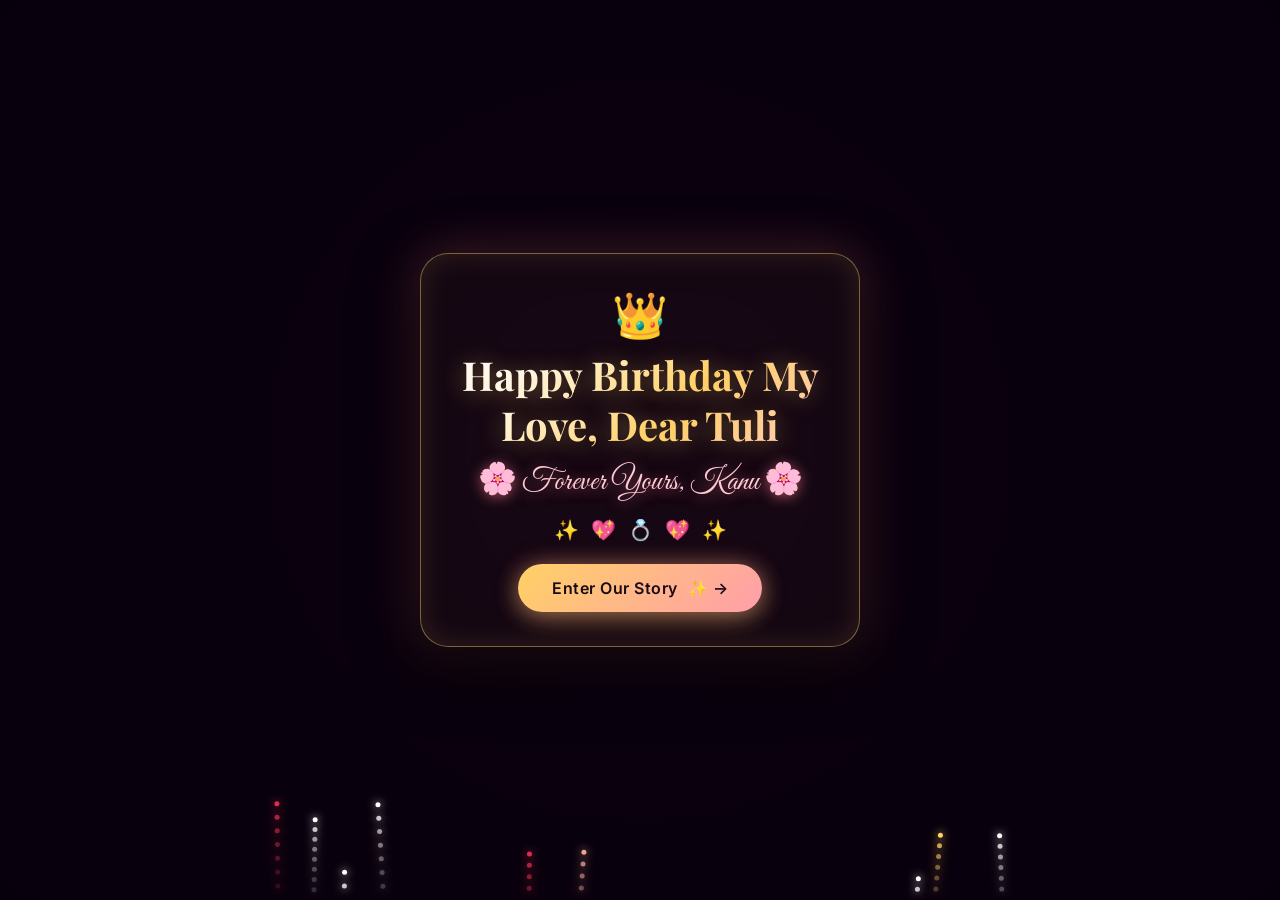
==== commit 85fc7c4e: "Fix auto-skipping: Remove auto-advance timers, isolate navigation to deliberate horizontal swipes, r" ====
--- a/backup/latest_master_backup/index.html
+++ b/backup/latest_master_backup/index.html
@@ -74,8 +74,6 @@
 
     <div class="top-bar-left">
       <span class="royal-monogram">💍 T &bull; Y</span>
-      <span class="top-bar-divider"></span>
-      <span class="top-bar-title">Happy 24th Birthday, Tulsi</span>
     </div>
 
     <div class="top-bar-right">
@@ -102,15 +100,6 @@
 
       <!-- Slide Main Card Container -->
       <div class="slide-content-card hero-card">
-        
-        <!-- Header Tag & Progress -->
-        <div class="card-header-badge-row">
-          <span class="chapter-tag">Chapter 01 &bull; Royal Entrance</span>
-          <div class="balloon-progress-badge" id="balloonProgressBadge" title="Tap to see collected love notes">
-            <span>🎈</span>
-            <span id="balloonProgressLabel">Kanu's Secret Notes: <strong>0 / 6</strong></span>
-          </div>
-        </div>
 
         <!-- Big Editorial Headline -->
         <div class="hero-header-box">
@@ -122,135 +111,106 @@
           </div>
         </div>
 
-        <!-- Hero Split Grid -->
-        <div class="hero-split-grid">
-          <!-- Left Column: Visual Showcase (Royal Arched Portrait) -->
-          <div class="hero-visual-column">
-            <div class="royal-arch-showcase">
-              <div class="royal-arch-aura"></div>
-              <div class="royal-arch-frame" id="heroArchFrame" title="Tap to switch portrait">
-                <img src="images/Engagment (2).jpeg" alt="Tulsi &amp; Yogi Engagement" class="royal-arch-img" id="heroArchImg" />
-                <div class="royal-arch-sheen"></div>
-                <div class="royal-arch-plaque">
-                  <span class="arch-plaque-icon">💍</span>
-                  <div class="arch-plaque-text">
-                    <span class="arch-plaque-title" id="archPlaqueTitle">Two Souls, One Ring</span>
-                    <span class="arch-plaque-sub" id="archPlaqueSub">Kanu &amp; Tuli &bull; Sacred Vow</span>
-                  </div>
+        <!-- Hero Visual Showcase (Royal Arched Portrait) -->
+        <div class="hero-visual-column">
+          <div class="royal-arch-showcase">
+            <div class="royal-arch-aura"></div>
+            <div class="royal-arch-frame" id="heroArchFrame" title="Tap to switch portrait">
+              <img src="images/Engagment (2).jpeg" alt="Tulsi &amp; Yogi Engagement" class="royal-arch-img" id="heroArchImg" />
+              <div class="royal-arch-sheen"></div>
+              <div class="royal-arch-plaque">
+                <span class="arch-plaque-icon">💍</span>
+                <div class="arch-plaque-text">
+                  <span class="arch-plaque-title" id="archPlaqueTitle">Two Souls, One Ring</span>
+                  <span class="arch-plaque-sub" id="archPlaqueSub">Kanu &amp; Tuli &bull; Sacred Vow</span>
                 </div>
               </div>
-              <div class="hero-portrait-tabs" id="heroPortraitTabs">
-                <button class="hero-ptab active" data-src="images/Engagment (2).jpeg" data-title="Two Souls, One Ring" data-sub="Kanu &amp; Tuli &bull; Sacred Vow">💍 The Ring</button>
-                <button class="hero-ptab" data-src="images/Engagment.jpeg" data-title="The Moment She Said YES" data-sub="Sacred Vow &bull; Engagement">✨ Proposal</button>
-                <button class="hero-ptab" data-src="images/_RRF6428-web.jpg" data-title="Queen of My Universe" data-sub="Tulsi &bull; Birthday Girl">👑 Queen Tuli</button>
-              </div>
-            </div>
-          </div>
-
-          <!-- Right Column: 6 Interactive Pop Balloons & Concise Dedication -->
-          <div class="hero-text-column">
-            <!-- 🎈 KANU'S 6 INTERACTIVE POP BALLOONS -->
-            <div class="hero-balloons-showcase" id="heroBalloonsShowcase">
-              <div class="balloons-banner-title">
-                <span class="sparkle-star">✨</span>
-                <span class="balloons-title-text">🎈 Tap Balloons to Reveal Kanu's Notes! 🎈</span>
-                <span class="sparkle-star">✨</span>
-              </div>
-              
-              <div class="balloons-deck-row" id="balloonsDeckRow">
-                <div class="floating-balloon balloon-c1" data-id="1" data-msg="Bov Badhu love you bacchudi ❤️" title="Tap to pop balloon 1!">
-                  <div class="balloon-body">
-                    <span class="balloon-inner-icon">💖</span>
-                    <span class="balloon-num">1</span>
-                  </div>
-                  <div class="balloon-knot"></div>
-                  <div class="balloon-string"></div>
-                  <span class="balloon-pop-tip">POP 🎈</span>
-                </div>
-
-                <div class="floating-balloon balloon-c2" data-id="2" data-msg="You are so special to me, my sweetest angel ✨" title="Tap to pop balloon 2!">
-                  <div class="balloon-body">
-                    <span class="balloon-inner-icon">✨</span>
-                    <span class="balloon-num">2</span>
-                  </div>
-                  <div class="balloon-knot"></div>
-                  <div class="balloon-string"></div>
-                  <span class="balloon-pop-tip">POP 🎈</span>
-                </div>
-
-                <div class="floating-balloon balloon-c3" data-id="3" data-msg="My future wife, my greatest dream come true 💍" title="Tap to pop balloon 3!">
-                  <div class="balloon-body">
-                    <span class="balloon-inner-icon">💍</span>
-                    <span class="balloon-num">3</span>
-                  </div>
-                  <div class="balloon-knot"></div>
-                  <div class="balloon-string"></div>
-                  <span class="balloon-pop-tip">POP 🎈</span>
-                </div>
-
-                <div class="floating-balloon balloon-c4" data-id="4" data-msg="Your smile is the most beautiful thing in the universe 🌸" title="Tap to pop balloon 4!">
-                  <div class="balloon-body">
-                    <span class="balloon-inner-icon">🌸</span>
-                    <span class="balloon-num">4</span>
-                  </div>
-                  <div class="balloon-knot"></div>
-                  <div class="balloon-string"></div>
-                  <span class="balloon-pop-tip">POP 🎈</span>
-                </div>
-
-                <div class="floating-balloon balloon-c5" data-id="5" data-msg="Always by your side, holding your hand forever 🤝" title="Tap to pop balloon 5!">
-                  <div class="balloon-body">
-                    <span class="balloon-inner-icon">🤝</span>
-                    <span class="balloon-num">5</span>
-                  </div>
-                  <div class="balloon-knot"></div>
-                  <div class="balloon-string"></div>
-                  <span class="balloon-pop-tip">POP 🎈</span>
-                </div>
-
-                <div class="floating-balloon balloon-c6" data-id="6" data-msg="Happy 24th Birthday my princess Tuli, forever yours Kanu 👑💖" title="Tap to pop balloon 6!">
-                  <div class="balloon-body">
-                    <span class="balloon-inner-icon">🎂</span>
-                    <span class="balloon-num">6</span>
-                  </div>
-                  <div class="balloon-knot"></div>
-                  <div class="balloon-string"></div>
-                  <span class="balloon-pop-tip">POP 🎈</span>
-                </div>
-              </div>
-            </div>
-
-            <div class="hero-royal-pill">
-              <span>👑 Celebrating 24 Radiant Years with Kanu ✨</span>
-            </div>
-
-            <!-- Single Clean Action Button -->
-            <div class="hero-button-row">
-              <button class="btn-primary-glow" id="startStoryBtn" data-goto="1">
-                <span>Begin Our Journey</span>
-                <span>🎬 &rarr;</span>
-              </button>
-            </div>
-          </div>
+            </div>
+          </div>
+        </div>
+
+        <!-- 🎈 KANU'S 6 INTERACTIVE POP BALLOONS -->
+        <div class="hero-balloons-showcase" id="heroBalloonsShowcase">
+          <div class="balloons-deck-row" id="balloonsDeckRow">
+            <div class="floating-balloon balloon-c1" data-id="1" data-msg="Bov Badhu love you bacchudi ❤️" title="Tap to pop balloon 1!">
+              <div class="balloon-body">
+                <span class="balloon-inner-icon">💖</span>
+                <span class="balloon-num">1</span>
+              </div>
+              <div class="balloon-knot"></div>
+              <div class="balloon-string"></div>
+              <span class="balloon-pop-tip">POP 🎈</span>
+            </div>
+
+            <div class="floating-balloon balloon-c2" data-id="2" data-msg="You are so special to me, my sweetest angel ✨" title="Tap to pop balloon 2!">
+              <div class="balloon-body">
+                <span class="balloon-inner-icon">✨</span>
+                <span class="balloon-num">2</span>
+              </div>
+              <div class="balloon-knot"></div>
+              <div class="balloon-string"></div>
+              <span class="balloon-pop-tip">POP 🎈</span>
+            </div>
+
+            <div class="floating-balloon balloon-c3" data-id="3" data-msg="My future wife, my greatest dream come true 💍" title="Tap to pop balloon 3!">
+              <div class="balloon-body">
+                <span class="balloon-inner-icon">💍</span>
+                <span class="balloon-num">3</span>
+              </div>
+              <div class="balloon-knot"></div>
+              <div class="balloon-string"></div>
+              <span class="balloon-pop-tip">POP 🎈</span>
+            </div>
+
+            <div class="floating-balloon balloon-c4" data-id="4" data-msg="Your smile is the most beautiful thing in the universe 🌸" title="Tap to pop balloon 4!">
+              <div class="balloon-body">
+                <span class="balloon-inner-icon">🌸</span>
+                <span class="balloon-num">4</span>
+              </div>
+              <div class="balloon-knot"></div>
+              <div class="balloon-string"></div>
+              <span class="balloon-pop-tip">POP 🎈</span>
+            </div>
+
+            <div class="floating-balloon balloon-c5" data-id="5" data-msg="Always by your side, holding your hand forever 🤝" title="Tap to pop balloon 5!">
+              <div class="balloon-body">
+                <span class="balloon-inner-icon">🤝</span>
+                <span class="balloon-num">5</span>
+              </div>
+              <div class="balloon-knot"></div>
+              <div class="balloon-string"></div>
+              <span class="balloon-pop-tip">POP 🎈</span>
+            </div>
+
+            <div class="floating-balloon balloon-c6" data-id="6" data-msg="Happy 24th Birthday my princess Tuli, forever yours Kanu 👑💖" title="Tap to pop balloon 6!">
+              <div class="balloon-body">
+                <span class="balloon-inner-icon">🎂</span>
+                <span class="balloon-num">6</span>
+              </div>
+              <div class="balloon-knot"></div>
+              <div class="balloon-string"></div>
+              <span class="balloon-pop-tip">POP 🎈</span>
+            </div>
+          </div>
+        </div>
+
+        <!-- Minimal pulsing swipe hint -->
+        <div class="swipe-hint-indicator">
+          <span>Swipe to explore</span>
+          <span class="swipe-hint-arrow">›</span>
         </div>
 
       </div>
     </section>
 
     <!-- ===============================================================
-         SLIDE 2: 🎬 CINEMATIC LOVE REEL ("MUST WATCH")
+         SLIDE 2: 🎬 CINEMATIC LOVE REEL (AUTO-PLAYING WIDESCREEN)
          =============================================================== -->
     <section class="deck-slide" id="slide2" data-slide="1">
       <div class="slide-content-card cinema-card">
         
-        <div class="card-header-badge-row">
-          <span class="chapter-tag">Chapter 02 &bull; Must Watch</span>
-          <span class="card-sub-tag">❤️ Special Film for Tuli</span>
-        </div>
-
         <div class="cinema-header-box">
           <h2 class="section-title">Our Moments 🎬</h2>
-          <div class="section-subtitle">A journey of two souls becoming one home</div>
         </div>
 
         <!-- Widescreen Cinema Reel Display -->
@@ -266,24 +226,16 @@
               <h3 class="cinema-headline" id="cinemaHeading">The Moment She Said YES!</h3>
               <p class="cinema-caption" id="cinemaDesc">The moment she said YES to forever.</p>
             </div>
-            <!-- Click zones for skip -->
+            <!-- Click zones for tap navigation / pause -->
             <div class="cinema-click-zone left" id="cinemaPrevZone" title="Previous photo"></div>
+            <div class="cinema-click-zone center" id="cinemaCenterZone" title="Pause / Play"></div>
             <div class="cinema-click-zone right" id="cinemaNextZone" title="Next photo"></div>
           </div>
-
-          <!-- Reel Bottom Controls -->
-          <div class="cinema-controls">
-            <button class="cinema-btn" id="cinemaPrevBtn" aria-label="Previous">&larr; Previous</button>
-            <button class="cinema-btn play-btn" id="cinemaPlayBtn">▶ Play</button>
-            <button class="cinema-btn" id="cinemaNextBtn" aria-label="Next">Next &rarr;</button>
-          </div>
-        </div>
-
-        <div style="margin-top: 18px; text-align: center;">
-          <button class="btn-primary-glow" data-goto="2">
-            <span>Continue to The Sacred Vow</span>
-            <span>💍 &rarr;</span>
-          </button>
+        </div>
+
+        <div class="swipe-hint-indicator">
+          <span>Swipe for Sacred Vow</span>
+          <span class="swipe-hint-arrow">›</span>
         </div>
 
       </div>
@@ -295,105 +247,67 @@
     <section class="deck-slide" id="slide3" data-slide="2">
       <div class="slide-content-card vow-card">
         
-        <div class="card-header-badge-row">
-          <span class="chapter-tag">Chapter 03 &bull; The Sacred Vow</span>
-          <span class="card-sub-tag">💍 Eternal Promise</span>
-        </div>
-
-        <div class="vow-split-grid">
-          <!-- Left Column: Story Prose -->
-          <div class="vow-story-col">
-            <h2 class="section-title">A Sacred Vow 💍</h2>
-            <div class="section-subtitle">Written for my future wife</div>
-            
-            <p class="vow-prose">
-              The day I slid that ring onto your finger was my solemn promise to love, protect, and cherish you through all of eternity.
-            </p>
-
-            <div class="vow-quote-pill">
-              &ldquo;Two souls, one heart. Soon my wife.&rdquo;
-            </div>
-
-            <div style="margin-top: 22px;">
-              <button class="btn-primary-glow" data-goto="3">
-                <span>Explore 39 Curated Memories</span>
-                <span>📸 &rarr;</span>
-              </button>
-            </div>
-          </div>
-
-          <!-- Right Column: Highlight Card -->
-          <div class="vow-visual-col">
-            <div class="vow-photo-frame">
-              <img src="images/Engagment (2).jpeg" alt="Engagement ring vow" class="vow-img" />
-              <div class="vow-stamp-seal">💍</div>
-              <div class="vow-badge-text">Forever Sealed &bull; Yogi &amp; Tulsi</div>
-            </div>
-          </div>
+        <div class="vow-content-box">
+          <h2 class="section-title">A Sacred Vow 💍</h2>
+          
+          <div class="vow-photo-frame">
+            <img src="images/Engagment (2).jpeg" alt="Engagement ring vow" class="vow-img" />
+            <div class="vow-stamp-seal">💍</div>
+            <div class="vow-badge-text">Forever Sealed &bull; Yogi &amp; Tulsi</div>
+          </div>
+
+          <p class="vow-prose">
+            The day I slid that ring onto your finger was my solemn promise to love, protect, and cherish you through all of eternity.
+          </p>
+
+          <div class="vow-quote-pill">
+            &ldquo;Two souls, one heart. Soon my wife.&rdquo;
+          </div>
+        </div>
+
+        <div class="swipe-hint-indicator">
+          <span>Swipe for 39 Memories</span>
+          <span class="swipe-hint-arrow">›</span>
         </div>
 
       </div>
     </section>
 
     <!-- ===============================================================
-         SLIDE 4: 📸 OUR CURATED POLAROID ALBUM (EXACT VERIFIED PHOTOS)
+         SLIDE 4: 📸 OUR CURATED POLAROID ALBUM (ALL 39 PHOTOS)
          =============================================================== -->
     <section class="deck-slide" id="slide4" data-slide="3">
       <div class="slide-content-card gallery-card">
         
-        <div class="card-header-badge-row">
-          <span class="chapter-tag">Chapter 04 &bull; Treasured Memories</span>
-          <span class="card-sub-tag">📸 39 Beautiful Moments</span>
-        </div>
-
         <div class="gallery-header-box">
-          <h2 class="section-title">A Lifetime of Smiles With You 💕</h2>
-          <div class="section-subtitle">Every candid giggle, sunset walk, and cozy date captured forever</div>
-        </div>
-
-        <!-- Filter Pills -->
-        <div class="gallery-filter-tabs">
-          <button class="gallery-tab active" data-filter="all">All Memories (39)</button>
-          <button class="gallery-tab" data-filter="engagement">Engagement 💍 (2)</button>
-          <button class="gallery-tab" data-filter="dates">Dates ☕ (7)</button>
-          <button class="gallery-tab" data-filter="photoshoot">Portraits 👑 (8)</button>
-          <button class="gallery-tab" data-filter="candids">Candids 🌸 (22)</button>
-        </div>
-
-        <!-- Masonry Grid with Custom Sleek Scrollbar -->
+          <h2 class="section-title">Treasured Memories 💕</h2>
+        </div>
+
+        <!-- Masonry Grid with Full Screen Utilization -->
         <div class="polaroid-deck-grid" id="polaroidDeckGrid">
           <!-- Dynamically populated by JS from verified photo dataset -->
         </div>
 
-        <div style="margin-top: 18px; text-align: center;">
-          <button class="btn-primary-glow" data-goto="4">
-            <span>24 Reasons Why I Love You</span>
-            <span>💖 &rarr;</span>
-          </button>
+        <div class="gallery-bottom-hint" id="galleryBottomHint">
+          <span>Swipe left for 24 Reasons 💖</span>
         </div>
 
       </div>
     </section>
 
     <!-- ===============================================================
-         SLIDE 5: 💖 24 REASONS WHY I LOVE YOU (INTERACTIVE DECK)
+         SLIDE 5: 💖 24 REASONS WHY I LOVE YOU
          =============================================================== -->
     <section class="deck-slide" id="slide5" data-slide="4">
       <div class="slide-content-card reasons-card">
         
-        <div class="card-header-badge-row">
-          <span class="chapter-tag">Chapter 05 &bull; 24 Reasons</span>
-          <span class="card-sub-tag">💖 One For Every Year</span>
-        </div>
-
         <div class="reasons-header-box">
-          <h2 class="section-title">24 Reasons Why I Adore You, Tulsi 🌸</h2>
-          <div class="section-subtitle">Swipe or tap to explore each sweet reason</div>
-        </div>
-
-        <!-- Interactive 3D Card Stack -->
+          <h2 class="section-title">24 Reasons Why I Adore You 🌸</h2>
+        </div>
+
+        <!-- Interactive 3D Card Stack (Direct Swipe or Tap) -->
         <div class="reason-card-container">
-          <div class="reason-flip-card" id="reasonFlipCard">
+          <div class="reason-flip-card" id="reasonFlipCard" title="Tap to see next reason">
             <div class="reason-card-inner">
               <div class="reason-counter-pill" id="reasonCounterPill">Reason 01 / 24</div>
               <div class="reason-icon-display" id="reasonIconDisplay">🌸</div>
@@ -406,18 +320,12 @@
           </div>
         </div>
 
-        <!-- Card Deck Controls -->
-        <div class="reason-nav-row">
-          <button class="cinema-btn" id="prevReasonBtn">&larr; Previous Reason</button>
-          <div class="reason-dots-track" id="reasonDotsTrack"></div>
-          <button class="cinema-btn" id="nextReasonBtn">Next Reason &rarr;</button>
-        </div>
-
-        <div style="margin-top: 18px; text-align: center;">
-          <button class="btn-primary-glow" data-goto="5">
-            <span>Make a Birthday Wish</span>
-            <span>🎂 &rarr;</span>
-          </button>
+        <!-- Sleek dots track below -->
+        <div class="reason-dots-track" id="reasonDotsTrack"></div>
+
+        <div class="swipe-hint-indicator">
+          <span>Swipe for Birthday Cake</span>
+          <span class="swipe-hint-arrow">›</span>
         </div>
 
       </div>
@@ -429,14 +337,9 @@
     <section class="deck-slide" id="slide6" data-slide="5">
       <div class="slide-content-card cake-card">
         
-        <div class="card-header-badge-row">
-          <span class="chapter-tag">Chapter 06 &bull; Birthday Tradition</span>
-          <span class="card-sub-tag">🎂 Make A Wish</span>
-        </div>
-
         <div class="cake-header-box">
-          <h2 class="section-title">Make a Birthday Wish, Tuli! 🎂✨</h2>
-          <div class="section-subtitle">Close your eyes, make the sweetest wish in your heart, and tap the candles to blow them out!</div>
+          <h2 class="section-title">Make a Wish, Tuli! 🎂✨</h2>
+          <div class="cake-hint-text">Tap candles to blow them out</div>
         </div>
 
         <!-- Interactive Royal Illustrated 3D Birthday Cake -->
@@ -547,17 +450,11 @@
           <p class="wish-congrats-text">
             May every dream, prayer, and secret wish you made today blossom into reality. Kanu will be standing right by your side celebrating every step of your journey! 🌟💖
           </p>
-          <div style="margin-top: 14px; text-align: center;">
-            <button class="btn-royal-rose" id="relightCandlesBtn" title="Relight the candles to make another wish!">
-              <span>✨ Relight Candles &amp; Make Another Wish 🎂</span>
-            </button>
-          </div>
-        </div>
-
-        <div style="margin-top: 24px; text-align: center;">
-          <button class="btn-primary-glow" data-goto="6">
-            <span>Read Kanu's Personal Letter &rarr;</span>
-          </button>
+        </div>
+
+        <div class="swipe-hint-indicator">
+          <span>Swipe for Kanu's Letter</span>
+          <span class="swipe-hint-arrow">›</span>
         </div>
 
       </div>
@@ -569,12 +466,6 @@
     <section class="deck-slide" id="slide7" data-slide="6">
       <div class="slide-content-card letter-card">
         
-        <div class="card-header-badge-row">
-          <span class="chapter-tag">Chapter 07 &bull; Forever Love</span>
-          <span class="card-sub-tag">💍 Sealed for Tulsi</span>
-        </div>
-
-        <!-- Royal Interactive 3D Envelope Wrapper -->
         <div class="royal-envelope-stage" id="royalEnvelopeStage">
           
           <!-- Closed Envelope with Wax Seal -->
@@ -587,7 +478,7 @@
             </div>
             <h3 class="envelope-hint-title">A Sealed Royal Letter From Kanu</h3>
             <div class="envelope-hint-sub">For My Sweetest Tulsi (Tuli) 🌸</div>
-            <p class="envelope-hint-cta">✨ Tap the Wax Seal to Open &amp; Unfold ✨</p>
+            <p class="envelope-hint-cta">✨ Tap the Wax Seal to Open ✨</p>
           </div>
 
           <!-- Unfolded Letter Parchment -->
@@ -620,12 +511,6 @@
                 </button>
                 <div class="kisses-tally" id="kissesTally">Tap to send sweet kisses to Kanu!</div>
               </div>
-
-              <div style="margin-top: 18px; text-align: center;">
-                <button class="btn-reseal-ghost" id="resealEnvelopeBtn">
-                  <span>💌 Close &amp; Re-seal in Envelope</span>
-                </button>
-              </div>
             </div>
 
             <!-- Sleek Footer Tribute -->
@@ -642,132 +527,6 @@
 
   </main>
 
-  <!-- ===================================================================
-       FLOATING NAVIGATION DOCK (CENTERED, NON-OVERLAPPING)
-       =================================================================== -->
-  <nav class="luxury-nav-dock" id="luxuryNavDock" aria-label="Slide navigation">
-    <button class="nav-dock-arrow" id="navPrevBtn" aria-label="Previous chapter">&#10094;</button>
-    <div class="nav-dock-center">
-      <span class="nav-dock-chapter-pill" id="navChapterPill">Chapter 01 &bull; Royal Entrance</span>
-      <div class="nav-dock-dots" id="navDockDots">
-        <span class="dock-dot active" data-index="0" title="Chapter 1"></span>
-        <span class="dock-dot" data-index="1" title="Chapter 2"></span>
-        <span class="dock-dot" data-index="2" title="Chapter 3"></span>
-        <span class="dock-dot" data-index="3" title="Chapter 4"></span>
-        <span class="dock-dot" data-index="4" title="Chapter 5"></span>
-        <span class="dock-dot" data-index="5" title="Chapter 6"></span>
-        <span class="dock-dot" data-index="6" title="Chapter 7"></span>
-      </div>
-    </div>
-    <button class="plushie-dock-cuddle-btn" id="plushieCuddleBtn" title="Make Kanu Bear &amp; Tuli Bunny cuddle!">
-      <span>🧸 Hug 🐰</span>
-    </button>
-    <button class="nav-dock-arrow" id="navNextBtn" aria-label="Next chapter">&#10095;</button>
-  </nav>
-
-  <!-- ===================================================================
-       ADORABLE ANIMATED PLUSHIES: KANU BEAR 🧸 & TULI BUNNY 🐰
-       (Cleanly placed in bottom-left and bottom-right corners - zero dock overlap)
-       =================================================================== -->
-  <aside class="plushies-dock" id="plushiesDock" aria-label="Teddy plushie companions">
-    
-    <!-- Kanu Bear (Left Corner) -->
-    <div class="plushie-corner left-corner" id="plushieKanu" title="Tap Kanu Bear for love hugs! 🧸">
-      <div class="plushie-speech-box" id="kanuSpeech">Bov Badhu love you bacchudi! 🧸❤️</div>
-      <div class="plushie-svg-container">
-        <svg viewBox="0 0 100 100" class="plushie-svg">
-          <defs>
-            <radialGradient id="bearSkin" cx="40%" cy="35%" r="60%">
-              <stop offset="0%" stop-color="#E5AF78"/>
-              <stop offset="70%" stop-color="#C58548"/>
-              <stop offset="100%" stop-color="#995D28"/>
-            </radialGradient>
-            <radialGradient id="bearMuzzle" cx="50%" cy="40%" r="50%">
-              <stop offset="0%" stop-color="#FFF3E0"/>
-              <stop offset="100%" stop-color="#F5D6B4"/>
-            </radialGradient>
-            <radialGradient id="bearHeart" cx="35%" cy="35%" r="65%">
-              <stop offset="0%" stop-color="#FF7B89"/>
-              <stop offset="100%" stop-color="#D92E4E"/>
-            </radialGradient>
-          </defs>
-          <circle cx="28" cy="24" r="14" fill="url(#bearSkin)"/>
-          <circle cx="28" cy="24" r="8" fill="#FFCAD4"/>
-          <circle cx="72" cy="24" r="14" fill="url(#bearSkin)"/>
-          <circle cx="72" cy="24" r="8" fill="#FFCAD4"/>
-          <ellipse cx="50" cy="74" rx="28" ry="24" fill="url(#bearSkin)"/>
-          <ellipse cx="50" cy="74" rx="18" ry="16" fill="#FCE8D5"/>
-          <circle cx="50" cy="45" r="28" fill="url(#bearSkin)"/>
-          <ellipse cx="32" cy="52" rx="5" ry="3" fill="#FF7B89" opacity="0.6"/>
-          <ellipse cx="68" cy="52" rx="5" ry="3" fill="#FF7B89" opacity="0.6"/>
-          <ellipse cx="50" cy="54" rx="14" ry="10" fill="url(#bearMuzzle)"/>
-          <polygon points="50,48 45,53 55,53" fill="#4A2E18"/>
-          <path d="M47,54 Q50,58 53,54" stroke="#4A2E18" stroke-width="2" fill="none" stroke-linecap="round"/>
-          <circle cx="38" cy="42" r="4" fill="#2B180A"/>
-          <circle cx="36.5" cy="40.5" r="1.5" fill="#FFF"/>
-          <circle cx="62" cy="42" r="4" fill="#2B180A"/>
-          <circle cx="60.5" cy="40.5" r="1.5" fill="#FFF"/>
-          <!-- Bowtie -->
-          <polygon points="43,65 50,67 43,69" fill="#E63946"/>
-          <polygon points="57,65 50,67 57,69" fill="#E63946"/>
-          <circle cx="50" cy="67" r="3" fill="#B81D2E"/>
-          <!-- Paws Holding Heart -->
-          <circle cx="34" cy="75" r="7" fill="url(#bearSkin)"/>
-          <circle cx="66" cy="75" r="7" fill="url(#bearSkin)"/>
-          <path d="M50,70 C47,66 42,66 42,70 C42,74 50,78 50,78 C50,78 58,74 58,70 C58,66 53,66 50,70 Z" fill="url(#bearHeart)"/>
-        </svg>
-      </div>
-      <div class="plushie-tag">🧸 Kanu Bear</div>
-    </div>
-
-    <!-- Tuli Bunny (Right Corner) -->
-    <div class="plushie-corner right-corner" id="plushieTuli" title="Tap Tuli Bunny for flower giggles! 🐰">
-      <div class="plushie-speech-box" id="tuliSpeech">My sweetest Kanu! 🐰🌸</div>
-      <div class="plushie-svg-container">
-        <svg viewBox="0 0 100 100" class="plushie-svg">
-          <defs>
-            <radialGradient id="bunnySkin" cx="40%" cy="35%" r="60%">
-              <stop offset="0%" stop-color="#FFF6F8"/>
-              <stop offset="80%" stop-color="#FFE4EB"/>
-              <stop offset="100%" stop-color="#F7C5D2"/>
-            </radialGradient>
-            <radialGradient id="bunnyEar" cx="50%" cy="30%" r="60%">
-              <stop offset="0%" stop-color="#FFCAD4"/>
-              <stop offset="100%" stop-color="#F28B9F"/>
-            </radialGradient>
-          </defs>
-          <ellipse cx="36" cy="18" rx="8" ry="20" fill="url(#bunnySkin)" transform="rotate(-10 36 18)"/>
-          <ellipse cx="36" cy="18" rx="4.5" ry="14" fill="url(#bunnyEar)" transform="rotate(-10 36 18)"/>
-          <ellipse cx="64" cy="18" rx="8" ry="20" fill="url(#bunnySkin)" transform="rotate(10 64 18)"/>
-          <ellipse cx="64" cy="18" rx="4.5" ry="14" fill="url(#bunnyEar)" transform="rotate(10 64 18)"/>
-          <!-- Daisy Flower Crown -->
-          <circle cx="50" cy="27" r="4" fill="#FFD166"/>
-          <circle cx="45" cy="26" r="3" fill="#FFF"/>
-          <circle cx="55" cy="26" r="3" fill="#FFF"/>
-          <circle cx="48" cy="23" r="3" fill="#FFF"/>
-          <circle cx="52" cy="23" r="3" fill="#FFF"/>
-          <ellipse cx="50" cy="75" rx="26" ry="22" fill="url(#bunnySkin)"/>
-          <ellipse cx="50" cy="76" rx="16" ry="14" fill="#FFFFFF"/>
-          <circle cx="50" cy="46" r="26" fill="url(#bunnySkin)"/>
-          <ellipse cx="33" cy="53" rx="6" ry="3.5" fill="#FF7B89" opacity="0.65"/>
-          <ellipse cx="67" cy="53" rx="6" ry="3.5" fill="#FF7B89" opacity="0.65"/>
-          <polygon points="50,50 47,53 53,53" fill="#FF7B89"/>
-          <path d="M47,54 Q50,57 53,54" stroke="#D92E4E" stroke-width="1.8" fill="none" stroke-linecap="round"/>
-          <circle cx="39" cy="44" r="3.8" fill="#3D1C28"/>
-          <circle cx="38" cy="42.5" r="1.4" fill="#FFF"/>
-          <circle cx="61" cy="44" r="3.8" fill="#3D1C28"/>
-          <circle cx="60" cy="42.5" r="1.4" fill="#FFF"/>
-          <!-- Paws Holding Flower -->
-          <circle cx="36" cy="73" r="6" fill="url(#bunnySkin)"/>
-          <circle cx="64" cy="73" r="6" fill="url(#bunnySkin)"/>
-          <circle cx="50" cy="71" r="5" fill="#FF7B89"/>
-          <circle cx="50" cy="71" r="2.5" fill="#FFE494"/>
-        </svg>
-      </div>
-      <div class="plushie-tag">🐰 Tuli Bunny</div>
-    </div>
-
-  </aside>
 
   <!-- ===================================================================
        TOAST BANNER: 24 ROSES GIFT NOTIFICATION
--- a/backup/latest_master_backup/style.css
+++ b/backup/latest_master_backup/style.css
@@ -595,16 +595,16 @@
   max-height: calc(100vh - 90px);
   overflow-y: auto;
   overflow-x: hidden;
-  background: var(--glass-bg);
-  border: var(--glass-border);
-  box-shadow: var(--glass-shadow);
+  background: transparent;
+  border: none;
+  box-shadow: none;
   border-radius: var(--radius-xl);
-  padding: clamp(24px, 3.5vw, 38px);
+  padding: clamp(20px, 3vw, 36px);
   position: relative;
   display: flex;
   flex-direction: column;
-  backdrop-filter: blur(20px);
-  -webkit-backdrop-filter: blur(20px);
+  backdrop-filter: none;
+  -webkit-backdrop-filter: none;
   scrollbar-width: thin;
   scrollbar-color: rgba(255, 209, 102, 0.35) transparent;
 }
@@ -2488,10 +2488,61 @@
   .lightbox-arrow.next { right: 8px; }
 }
 
+/* Minimal Swipe Hint Indicator (Mobile & Desktop) */
+.swipe-hint-indicator {
+  display: flex;
+  align-items: center;
+  justify-content: center;
+  gap: 6px;
+  font-family: 'Inter', -apple-system, sans-serif;
+  font-size: 0.74rem;
+  font-weight: 500;
+  letter-spacing: 1px;
+  text-transform: uppercase;
+  color: rgba(255, 209, 102, 0.75);
+  margin-top: 10px;
+  margin-bottom: 4px;
+  animation: pulseSwipe 2.4s ease-in-out infinite;
+  pointer-events: none;
+}
+.swipe-hint-arrow {
+  font-size: 0.95rem;
+  line-height: 1;
+  animation: bounceArrow 1.6s ease-in-out infinite;
+}
+@keyframes pulseSwipe {
+  0%, 100% { opacity: 0.55; transform: translateY(0); }
+  50% { opacity: 0.95; transform: translateY(-3px); }
+}
+@keyframes bounceArrow {
+  0%, 100% { transform: translateX(0); }
+  50% { transform: translateX(5px); }
+}
+
+.gallery-bottom-hint {
+  text-align: center;
+  padding: 16px 0 8px 0;
+  font-family: 'Inter', sans-serif;
+  font-size: 0.8rem;
+  color: var(--color-gold-bright);
+  letter-spacing: 0.5px;
+  animation: pulseSwipe 2.4s ease-in-out infinite;
+}
+
+.cake-hint-text {
+  font-family: 'Cormorant Garamond', serif;
+  font-size: 1.15rem;
+  font-style: italic;
+  color: var(--color-gold-bright);
+  text-align: center;
+  margin-bottom: 8px;
+}
+
 /* =============================================================
    MOBILE VIEW EFFICIENCY & FLUID EXPERIENCE (< 768px)
    Engineered for iPhone 14/15/16/17 Pro (390px - 402px)
    Full-Screen Seamless Slides & Perfect Facial Alignment
+   Minimal Buttons, Single Flow, Maximum Size for Important Elements
    ============================================================= */
 @media (max-width: 768px) {
   /* Fast tap response & no tap highlight grey box */
@@ -2518,12 +2569,14 @@
 
   /* Safe Area & Clean Top Navigation Bar */
   .luxury-top-bar {
-    height: 48px !important;
-    padding: 0 12px !important;
+    height: 44px !important;
+    padding: 0 10px !important;
     padding-top: max(4px, env(safe-area-inset-top)) !important;
+    background: transparent !important;
+    backdrop-filter: none !important;
   }
   .royal-monogram {
-    font-size: 0.9rem !important;
+    font-size: 0.85rem !important;
     letter-spacing: 1px !important;
   }
   .top-bar-divider,
@@ -2531,9 +2584,9 @@
     display: none !important;
   }
   .music-pill-btn {
-    padding: 4px 10px !important;
-    gap: 6px !important;
-    font-size: 0.72rem !important;
+    padding: 3px 8px !important;
+    gap: 5px !important;
+    font-size: 0.7rem !important;
   }
   .music-pill-text {
     display: none !important;
@@ -2541,12 +2594,12 @@
 
   /* Top Story Progress Bar on Mobile */
   .story-progress-bar {
-    width: calc(100% - 130px) !important;
+    width: calc(100% - 110px) !important;
     max-width: 240px !important;
     top: 5px !important;
   }
 
-  /* Full-Screen Edge-to-Edge Slides (One Slide After Another Like Grand Intro) */
+  /* Full-Screen Edge-to-Edge Slides (One Slide After Another) */
   .deck-viewport {
     width: 100vw !important;
     height: 100vh !important;
@@ -2564,7 +2617,7 @@
     justify-content: center !important;
   }
 
-  /* Full-Bleed Content Container (No dark box, seamless background) */
+  /* Full-Bleed Content Container (No dark box, seamless background, pure immersion) */
   .slide-content-card {
     width: 100vw !important;
     max-width: 100vw !important;
@@ -2577,9 +2630,10 @@
     background: transparent !important;
     backdrop-filter: none !important;
     -webkit-backdrop-filter: none !important;
-    padding: calc(48px + env(safe-area-inset-top, 0px)) 14px calc(18px + env(safe-area-inset-bottom, 0px)) 14px !important;
+    padding: calc(44px + env(safe-area-inset-top, 0px)) 12px calc(14px + env(safe-area-inset-bottom, 0px)) 12px !important;
     display: flex !important;
     flex-direction: column !important;
+    align-items: center !important;
     justify-content: space-between !important;
     overflow-y: auto !important;
     overflow-x: hidden !important;
@@ -2590,102 +2644,76 @@
     display: none !important;
   }
 
-  /* Header Badge Row */
-  .card-header-badge-row {
-    margin-bottom: 8px !important;
-    justify-content: center !important;
-    gap: 6px !important;
-  }
-  .chapter-tag {
-    font-size: 0.68rem !important;
-    padding: 3px 8px !important;
-  }
-  .balloon-progress-badge {
-    font-size: 0.68rem !important;
-    padding: 3px 8px !important;
-  }
-
-  /* Slide Titles & Subtitles */
+  /* Slide Titles */
   .section-title {
-    font-size: 1.35rem !important;
-    line-height: 1.25 !important;
+    font-size: 1.55rem !important;
+    line-height: 1.2 !important;
     text-align: center !important;
     margin-bottom: 4px !important;
+    font-family: 'Playfair Display', serif !important;
   }
   .section-subtitle {
-    font-size: 0.92rem !important;
-    text-align: center !important;
-    margin-bottom: 10px !important;
-  }
-
-  /* Slide 1 Hero Specifics - Faces Centered & Visible in Arched Frame */
+    display: none !important;
+  }
+
+  /* Slide 1 Hero Specifics - Much Bigger Portrait, Faces Locked at Top */
   .hero-header-box {
-    margin-bottom: 8px !important;
+    margin-bottom: 4px !important;
   }
   .hero-title {
-    font-size: 1.62rem !important;
+    font-size: 1.72rem !important;
     line-height: 1.15 !important;
-    margin-bottom: 3px !important;
+    margin-bottom: 2px !important;
     text-align: center !important;
   }
   .hero-cursive-subtitle {
     font-size: 1.05rem !important;
-    margin-bottom: 6px !important;
+    margin-bottom: 4px !important;
     text-align: center !important;
   }
-  .hero-split-grid {
+  .hero-visual-column {
+    width: 100% !important;
     display: flex !important;
-    flex-direction: column !important;
-    align-items: center !important;
-    gap: 8px !important;
+    justify-content: center !important;
   }
   .royal-arch-showcase {
     max-width: 100% !important;
     margin: 0 auto !important;
   }
   .royal-arch-frame {
-    width: clamp(210px, 56vw, 240px) !important;
-    height: clamp(260px, 35vh, 290px) !important;
-    border-radius: 120px 120px 18px 18px !important;
-    border: 2px solid rgba(255, 209, 102, 0.85) !important;
-    box-shadow: 0 16px 40px rgba(0, 0, 0, 0.8), 0 0 25px rgba(255, 209, 102, 0.3) !important;
+    width: clamp(280px, 80vw, 360px) !important;
+    height: clamp(330px, 45vh, 430px) !important;
+    border-radius: 140px 140px 24px 24px !important;
+    border: 2.5px solid rgba(255, 209, 102, 0.95) !important;
+    box-shadow: 0 20px 50px rgba(0, 0, 0, 0.85), 0 0 35px rgba(255, 209, 102, 0.35) !important;
     margin: 0 auto 6px auto !important;
+    cursor: pointer !important;
   }
   .royal-arch-img {
     width: 100% !important;
     height: 100% !important;
     object-fit: cover !important;
-    object-position: center 16% !important; /* Locks faces in the upper arch curve */
+    object-position: center 16% !important; /* Locks faces perfectly in top arch */
   }
   .arch-plaque-title {
-    font-size: 0.78rem !important;
+    font-size: 0.82rem !important;
   }
   .arch-plaque-sub {
-    font-size: 0.65rem !important;
-  }
-  .hero-portrait-tabs {
-    gap: 6px !important;
-    margin-top: 6px !important;
-  }
-  .hero-ptab {
-    font-size: 0.72rem !important;
-    padding: 4px 10px !important;
-  }
-
-  /* 3x2 Grid for 6 Interactive Balloons */
+    font-size: 0.68rem !important;
+  }
+
+  /* 3x2 Grid for 6 Interactive Balloons - Bigger & Clearer */
   .hero-balloons-showcase {
-    margin: 8px 0 10px 0 !important;
-    padding: 8px 6px 10px 6px !important;
-  }
-  .balloons-banner-title {
-    font-size: 0.82rem !important;
-    margin-bottom: 6px !important;
+    margin: 4px 0 6px 0 !important;
+    padding: 4px !important;
+    width: 100% !important;
+    max-width: 380px !important;
   }
   .balloons-deck-row {
     display: grid !important;
     grid-template-columns: repeat(3, 1fr) !important;
-    row-gap: 10px !important;
-    column-gap: 4px !important;
+    row-gap: 12px !important;
+    column-gap: 8px !important;
     justify-items: center !important;
     padding-top: 2px !important;
   }
@@ -2693,38 +2721,39 @@
     animation-name: none !important;
   }
   .balloon-body {
-    width: 40px !important;
-    height: 50px !important;
+    width: 46px !important;
+    height: 58px !important;
   }
   .balloon-num {
-    font-size: 0.76rem !important;
+    font-size: 0.84rem !important;
   }
   .balloon-pop-tip {
-    font-size: 0.58rem !important;
-    padding: 2px 5px !important;
+    font-size: 0.62rem !important;
+    padding: 2px 6px !important;
     margin-top: 2px !important;
     white-space: nowrap !important;
   }
 
-  .hero-royal-pill {
-    padding: 8px 16px !important;
-    font-size: 0.84rem !important;
-    margin: 6px auto 10px auto !important;
-  }
-
-  /* Slide 2 Cinema Reel - Full-Screen Projector with Faces in Focus */
+  /* Slide 2 Cinema Reel - Much Bigger Full-Width Projector */
+  .cinema-card {
+    justify-content: space-between !important;
+  }
+  .cinema-header-box {
+    margin-bottom: 2px !important;
+  }
   .cinema-projector {
-    border-radius: 18px !important;
-    border: 1.5px solid rgba(255, 209, 102, 0.4) !important;
-    box-shadow: 0 16px 45px rgba(0, 0, 0, 0.8) !important;
+    border-radius: 20px !important;
+    border: 1.5px solid rgba(255, 209, 102, 0.5) !important;
+    box-shadow: 0 20px 50px rgba(0, 0, 0, 0.9) !important;
     overflow: hidden !important;
-    margin: 4px auto 8px auto !important;
+    margin: 6px auto !important;
     width: 100% !important;
-    max-width: 440px !important;
+    max-width: 480px !important;
   }
   .cinema-screen {
-    height: clamp(260px, 42vh, 320px) !important;
+    height: clamp(380px, 62vh, 520px) !important;
     position: relative !important;
+    cursor: pointer !important;
   }
   .cinema-img {
     width: 100% !important;
@@ -2733,198 +2762,182 @@
     object-position: center 18% !important; /* Eyes & faces always clear */
   }
   .cinema-overlay {
-    padding: 12px 14px !important;
-    background: linear-gradient(180deg, transparent 0%, rgba(10, 4, 16, 0.88) 100%) !important;
+    padding: 14px 16px !important;
+    background: linear-gradient(180deg, transparent 0%, rgba(10, 4, 16, 0.90) 100%) !important;
   }
   .cinema-tag {
-    font-size: 0.68rem !important;
-    margin-bottom: 2px !important;
+    font-size: 0.72rem !important;
+    margin-bottom: 3px !important;
   }
   .cinema-headline {
-    font-size: 1.05rem !important;
-    margin-bottom: 3px !important;
+    font-size: 1.15rem !important;
+    margin-bottom: 4px !important;
   }
   .cinema-caption {
-    font-size: 0.76rem !important;
-    line-height: 1.35 !important;
-  }
-  .cinema-controls {
-    padding: 6px 10px !important;
-    gap: 8px !important;
-  }
-  .cinema-btn {
-    padding: 6px 12px !important;
-    font-size: 0.76rem !important;
-  }
-
-  /* Slide 3 Sacred Vow - Engagement Ring & Faces Prominently Visible */
-  .vow-split-grid {
+    font-size: 0.82rem !important;
+    line-height: 1.4 !important;
+  }
+
+  /* Slide 3 Sacred Vow - Much Bigger Engagement Photo & Faces */
+  .vow-card {
+    justify-content: space-between !important;
+  }
+  .vow-content-box {
     display: flex !important;
     flex-direction: column !important;
     align-items: center !important;
-    gap: 12px !important;
-  }
-  .vow-visual-col {
-    order: 1 !important;
+    justify-content: center !important;
+    text-align: center !important;
     width: 100% !important;
-  }
-  .vow-story-col {
-    order: 2 !important;
-    width: 100% !important;
-    text-align: center !important;
+    max-width: 440px !important;
+    margin: 0 auto !important;
   }
   .vow-photo-frame {
     width: 100% !important;
-    max-width: 310px !important;
-    height: clamp(220px, 34vh, 260px) !important;
-    margin: 0 auto !important;
-    border-radius: 18px !important;
+    max-width: 380px !important;
+    height: clamp(260px, 38vh, 320px) !important;
+    margin: 8px auto 14px auto !important;
+    border-radius: 20px !important;
     border: 2px solid var(--color-gold-bright) !important;
-    box-shadow: 0 16px 40px rgba(0, 0, 0, 0.8), 0 0 25px rgba(255, 209, 102, 0.3) !important;
+    box-shadow: 0 20px 50px rgba(0, 0, 0, 0.85), 0 0 30px rgba(255, 209, 102, 0.35) !important;
   }
   .vow-img {
     width: 100% !important;
     height: 100% !important;
     object-fit: cover !important;
-    object-position: center 20% !important; /* Ring & faces in center */
+    object-position: center 20% !important;
   }
   .vow-prose {
-    font-size: 0.92rem !important;
-    line-height: 1.55 !important;
+    font-size: 0.98rem !important;
+    line-height: 1.6 !important;
     margin: 8px auto !important;
-    max-width: 340px !important;
+    max-width: 360px !important;
   }
   .vow-quote-pill {
-    font-size: 0.85rem !important;
-    padding: 8px 14px !important;
+    font-size: 0.88rem !important;
+    padding: 8px 16px !important;
     margin: 6px auto !important;
     display: inline-block !important;
   }
 
-  /* Slide 4 Polaroid Scrapbook - 2 Columns with Face-Centered Photos */
+  /* Slide 4 Polaroid Album - Full Screen Height, Big Photos */
+  .gallery-card {
+    padding-top: calc(40px + env(safe-area-inset-top, 0px)) !important;
+    padding-bottom: calc(8px + env(safe-area-inset-bottom, 0px)) !important;
+    justify-content: flex-start !important;
+  }
+  .gallery-header-box {
+    margin-bottom: 6px !important;
+  }
   .polaroid-deck-grid {
     grid-template-columns: repeat(2, 1fr) !important;
-    gap: 10px !important;
-    max-height: clamp(340px, 52vh, 480px) !important;
-    padding: 4px 2px 14px 2px !important;
+    gap: 12px !important;
+    max-height: calc(100vh - 100px) !important;
+    max-height: calc(100dvh - 100px) !important;
+    width: 100% !important;
+    padding: 4px 4px 30px 4px !important;
+    overflow-y: auto !important;
+    -webkit-overflow-scrolling: touch !important;
   }
   .polaroid-card {
-    padding: 6px 6px 8px 6px !important;
-    border-radius: 10px !important;
+    padding: 7px 7px 10px 7px !important;
+    border-radius: 12px !important;
   }
   .polaroid-photo-box {
     aspect-ratio: 3 / 4 !important;
-    border-radius: 6px !important;
+    border-radius: 8px !important;
   }
   .polaroid-photo-box img {
     width: 100% !important;
     height: 100% !important;
     object-fit: cover !important;
-    object-position: center 18% !important; /* Faces always in top 20% */
+    object-position: center 18% !important;
   }
   .polaroid-caption {
-    font-size: 0.72rem !important;
-    margin-top: 4px !important;
-  }
-  .gallery-filter-tabs {
-    overflow-x: auto !important;
-    flex-wrap: nowrap !important;
-    justify-content: flex-start !important;
-    padding-bottom: 6px !important;
-    gap: 5px !important;
-    -webkit-overflow-scrolling: touch !important;
-  }
-  .gallery-tab {
-    white-space: nowrap !important;
-    font-size: 0.7rem !important;
-    padding: 3px 8px !important;
-    flex-shrink: 0 !important;
-  }
-  .lightbox-stage {
-    padding: 10px !important;
-  }
-  .lightbox-frame img {
-    max-width: 94vw !important;
-    max-height: 72vh !important;
-    object-fit: contain !important;
-  }
-
-  /* Slide 5 24 Reasons Card */
+    font-size: 0.76rem !important;
+    margin-top: 5px !important;
+  }
+
+  /* Slide 5 24 Reasons Card - Much Bigger & Directly Swipeable */
+  .reasons-card {
+    justify-content: space-between !important;
+  }
   .reason-card-container {
-    margin: 6px auto !important;
+    margin: 10px auto !important;
     width: 100% !important;
-    max-width: 360px !important;
+    max-width: 400px !important;
   }
   .reason-flip-card {
-    min-height: clamp(220px, 32vh, 270px) !important;
-    border-radius: 20px !important;
+    min-height: clamp(300px, 46vh, 400px) !important;
+    border-radius: 24px !important;
+    cursor: pointer !important;
   }
   .reason-card-inner {
-    padding: 18px 16px !important;
+    padding: 24px 20px !important;
+  }
+  .reason-counter-pill {
+    font-size: 0.78rem !important;
+    padding: 4px 12px !important;
+  }
+  .reason-icon-display {
+    font-size: 2.2rem !important;
+    margin: 8px 0 !important;
   }
   .reason-title-display {
-    font-size: 1.15rem !important;
-    margin: 6px 0 !important;
+    font-size: 1.32rem !important;
+    margin: 8px 0 !important;
   }
   .reason-desc-display {
-    font-size: 0.88rem !important;
-    line-height: 1.5 !important;
-  }
-
-  /* Slide 6 Birthday Cake */
+    font-size: 0.95rem !important;
+    line-height: 1.6 !important;
+  }
+  .reason-dots-track {
+    margin-top: 8px !important;
+  }
+
+  /* Slide 6 Birthday Cake - Much Bigger Stage */
+  .cake-card {
+    justify-content: space-between !important;
+  }
   .cake-interactive-stage {
-    margin: 6px auto 10px auto !important;
-    max-width: 250px !important;
+    margin: 10px auto !important;
+    max-width: 320px !important;
+    width: 90% !important;
   }
   .wish-reveal-box {
     padding: 16px 14px !important;
-    margin-top: 8px !important;
+    margin-top: 6px !important;
   }
   .wish-congrats-title {
-    font-size: 1.05rem !important;
+    font-size: 1.15rem !important;
   }
   .wish-congrats-text {
-    font-size: 0.85rem !important;
+    font-size: 0.9rem !important;
   }
 
   /* Slide 7 Letter Parchment */
+  .letter-card {
+    justify-content: space-between !important;
+  }
   .royal-envelope-stage {
-    max-width: 380px !important;
+    max-width: 440px !important;
+    width: 100% !important;
     margin: 0 auto !important;
   }
   .letter-parchment-sheet {
-    padding: 18px 14px !important;
-    border-radius: 16px !important;
+    padding: 24px 18px !important;
+    border-radius: 20px !important;
   }
   .parchment-salutation {
-    font-size: 1.45rem !important;
+    font-size: 1.48rem !important;
     margin-bottom: 8px !important;
   }
   .parchment-body {
-    font-size: 0.88rem !important;
-    line-height: 1.6 !important;
-  }
-  .envelope-sealed-box {
-    padding: 24px 16px !important;
-  }
-
-  /* Signature Bottom Action Glow Buttons */
-  .btn-primary-glow {
-    display: inline-flex !important;
-    align-items: center !important;
-    justify-content: center !important;
-    width: auto !important;
-    min-width: 230px !important;
-    max-width: 90% !important;
-    margin: 8px auto 2px auto !important;
-    padding: 11px 22px !important;
-    font-size: 0.88rem !important;
-    font-weight: 600 !important;
-    border-radius: 999px !important;
-    box-shadow: 0 6px 22px rgba(255, 209, 102, 0.45), 0 0 18px rgba(255, 123, 137, 0.3) !important;
-  }
-
-  /* Hide Bottom Navigation Dock & Plushies on Mobile for Clean Luxury Screen */
+    font-size: 0.92rem !important;
+    line-height: 1.65 !important;
+  }
+
+  /* Hide Bottom Navigation Dock & Plushies on Mobile */
   .luxury-nav-dock {
     display: none !important;
   }
